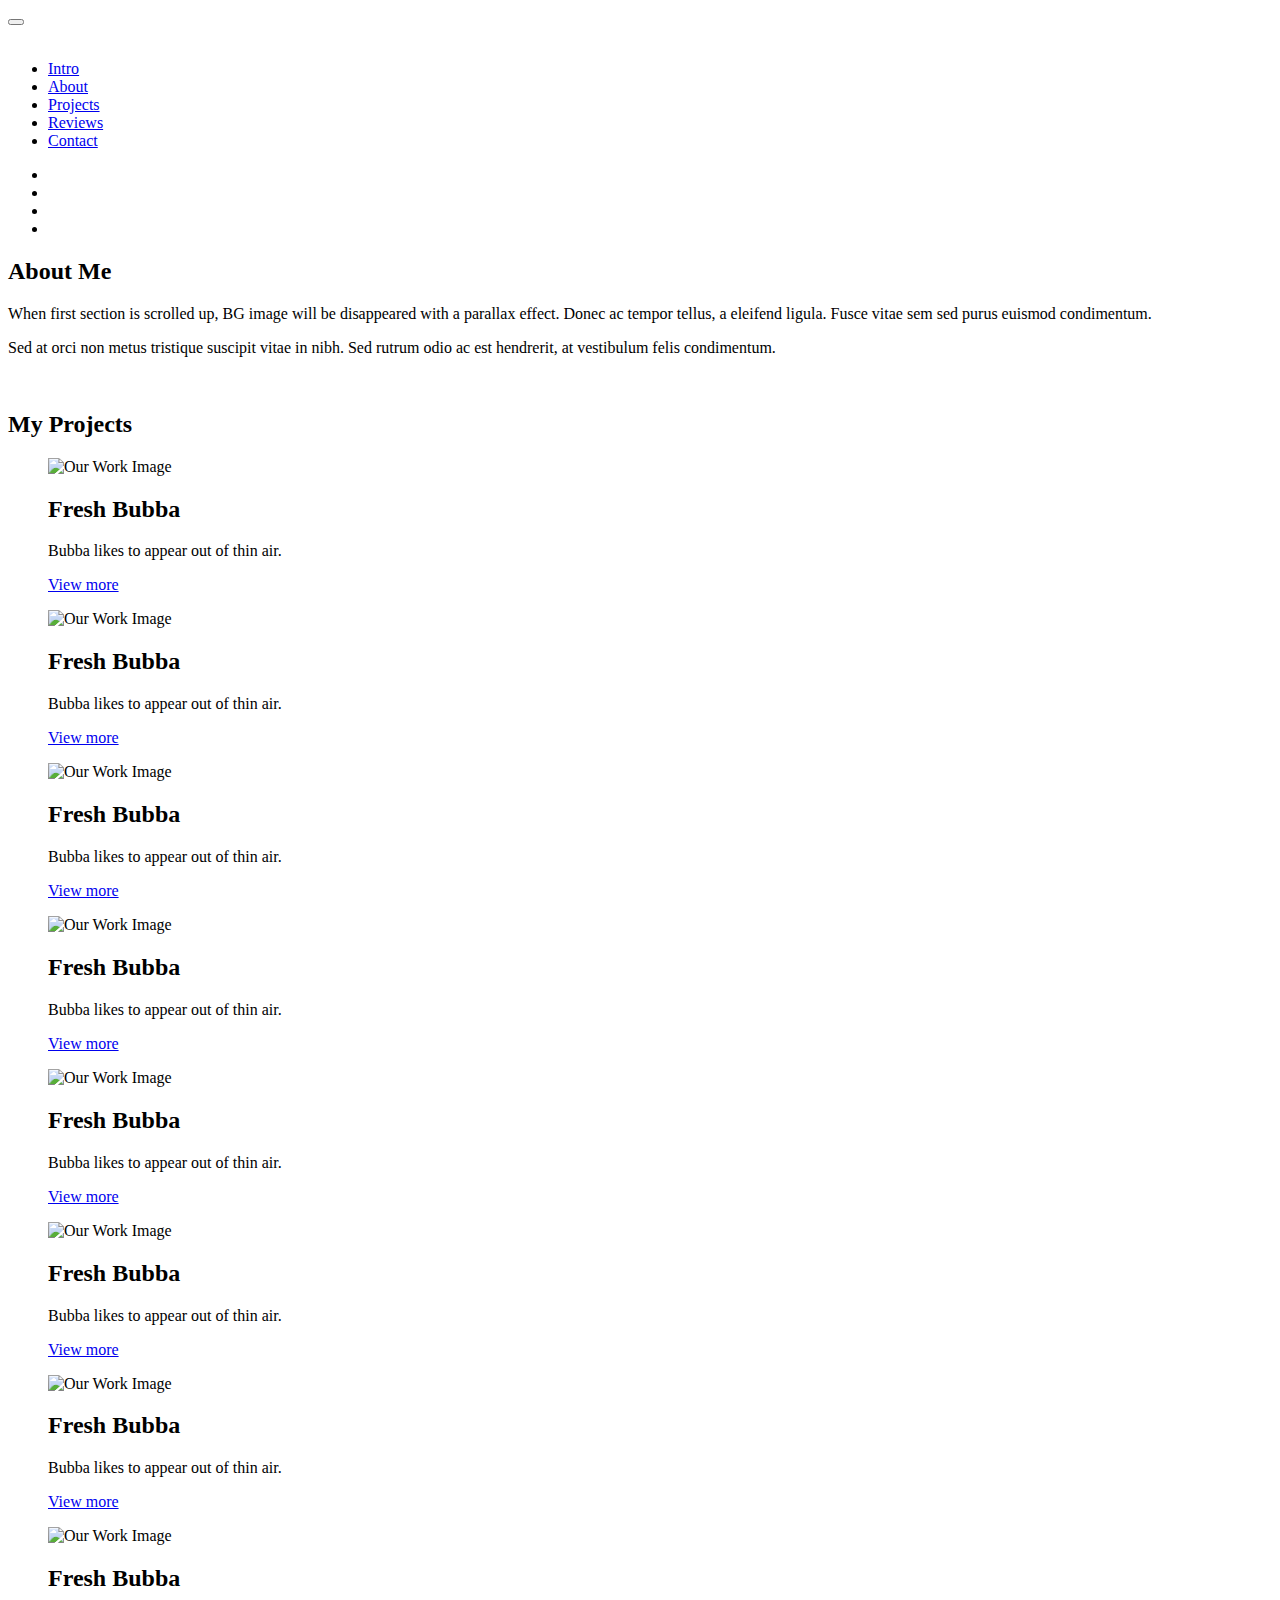
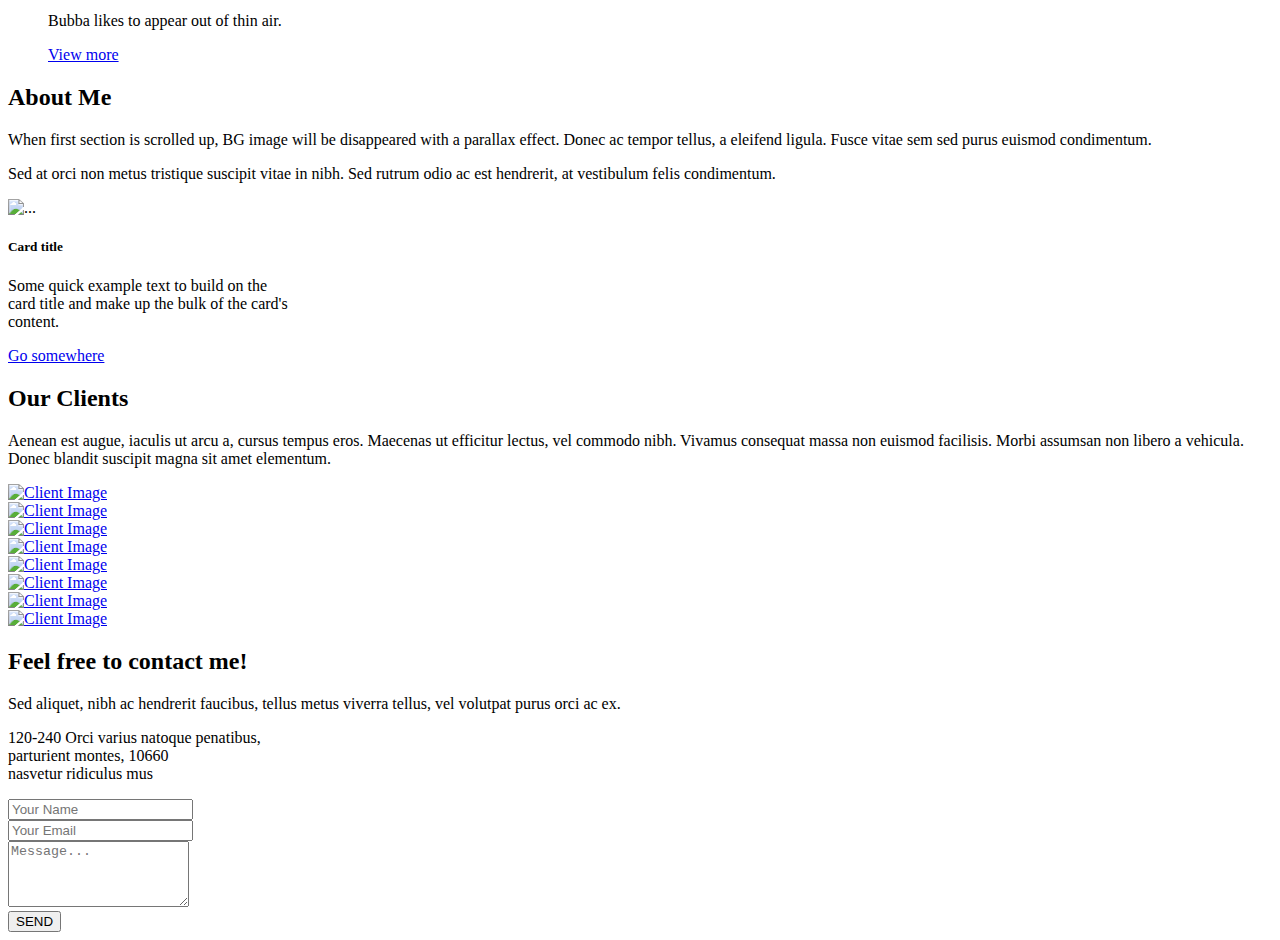
==== index.html @ 57eabbe9 "Even cleaner code." ====
<!DOCTYPE html>
<html lang="en">

  <!-- HEAD-->
  <head>
    <meta charset="UTF-8" />
    <meta name="viewport" content="width=device-width, initial-scale=1.0" />
    <meta http-equiv="X-UA-Compatible" content="ie=edge" />
    <title>VVeb Development.</title>
    <link rel="stylesheet" href="https://fonts.googleapis.com/css?family=Open+Sans:400,600" />
    <link rel="stylesheet" href="css/all.min.css" />
    <link rel="stylesheet" href="css/bootstrap.min.css" />
    <link rel="stylesheet" href="slick/slick.css"/>    
    <link rel="stylesheet" href="slick/slick-theme.css"/>    
    <link rel="stylesheet" href="css/magnific-popup.css">
    <link rel="stylesheet" href="css/templatemo-dream-pulse.css"/>
  </head>

  <!-- BODY-->
  <body>
    <main class="container-fluid">
      <div class="row">   

        <!-- SIDEBAR -->   
        <nav id="tmSidebar" class="tm-bg-black-transparent tm-sidebar">
          <button class="navbar-toggler" type="button" aria-label="Toggle navigation">
            <i class="fas fa-bars"></i>
          </button>
          <div class="tm-sidebar-sticky">
            <div class="tm-brand-box">
              <div class="tm-double-border-1">
                <div class="tm-double-border-2">
                  <img src="img/vv.png" alt="">
                </div>
              </div>
            </div>

            <ul id="tmMainNav" class="nav flex-column text-uppercase text-right tm-main-nav">
              <li class="nav-item">
                <a href="#intro" class="nav-link active">
                  <span class="d-inline-block mr-3">Intro</span>
                  <span class="d-inline-block tm-white-rect"></span>
                </a>
              </li>
              <li class="nav-item">
                <a href="#about" class="nav-link">
                  <span class="d-inline-block mr-3">About</span>
                  <span class="d-inline-block tm-white-rect"></span>
                </a>
              </li>
              <li class="nav-item">
                <a href="#work" class="nav-link">
                  <span class="d-inline-block mr-3">Projects</span>
                  <span class="d-inline-block tm-white-rect"></span>
                </a>
              </li>
              <li class="nav-item">
                <a href="#clients" class="nav-link">
                  <span class="d-inline-block mr-3">Reviews</span>
                  <span class="d-inline-block tm-white-rect"></span>
                </a>
              </li>
              <li class="nav-item">
                <a href="#talk" class="nav-link">
                  <span class="d-inline-block mr-3">Contact</span>
                  <span class="d-inline-block tm-white-rect"></span>
                </a>
              </li>
            </ul>
            <ul class="nav flex-row tm-social-links">
              <li class="nav-item">
                <a href="https://facebook.com" class="nav-link tm-social-link">
                  <i class="fab fa-facebook-f"></i>
                </a>
              </li>
              <li class="nav-item">
                <a href="https://youtube.com" class="nav-link tm-social-link">
                  <i class="fab fa-youtube"></i>
                </a>
              </li>
              <li class="nav-item">
                <a href="https://instagram.com" class="nav-link tm-social-link">
                  <i class="fab fa-instagram"></i>
                </a>
              </li>
              <li class="nav-item">
                <a href="https://linkedin.com" class="nav-link tm-social-link">
                  <i class="fab fa-linkedin-in"></i>
                </a>
              </li>
            </ul>
          </div>
        </nav>
        <!-- MAIN CONTENT -->
        <main role="main" class="ml-sm-auto col-12">

          <!-- INTRO -->
          <div class="parallax-window" data-parallax="scroll" data-image-src="img/BANNER.jpg">
            <div class="tm-section-wrap">
              <section id="intro" class="tm-section"><!--
                  <div class="tm-bg-white-transparent tm-intro">
                      <h2 class="tm-section-title mb-5 text-uppercase tm-color-primary">Introducing Dream Pulse</h2>
                      <p class="tm-color-gray">
                        This box alpha 30 percent. Left sidebar is a sticky element.
                        Right side Contents are scrolling up and down. This background has a
                        parallax effect.
                      </p>
                      <p class="mb-0 tm-color-gray">
                        Dream Pulse is a Bootstrap 4.3.1 template designed for your websites. You can modify this layout as you like.
                      </p>
                  </div>       -->       
              </section>
            </div>            
          </div>

          <!-- ABOUT -->
          <div class="tm-section-wrap bg-white">
            <section id="about" class="row tm-section">
              <div class="col-xl-6">
                <div class="tm-section-half">                          
                  <h2 class="tm-section-title tm-color-primary mb-5">About Me</h2>
                  <p class="mb-5">
                    When first section is scrolled up, BG image will be
                    disappeared with a parallax effect. Donec ac tempor tellus, a
                    eleifend ligula. Fusce vitae sem sed purus euismod
                    condimentum.
                  </p>
                  <p>
                    Sed at orci non metus tristique suscipit vitae in nibh. Sed
                    rutrum odio ac est hendrerit, at vestibulum felis condimentum.
                  </p>
                </div>
              </div>
              <div class="col-xl-6">
                  <div class="tm-section-half">
                      <img src="img/about.png" alt="">
                  </div>
              </div>
            </section>
          </div>

          <!-- GALLERY -->
          <div class="tm-section-wrap bg-white">
            <section id="work" class="row tm-section">
              <div class="col-12">
                <div class="w-100 tm-double-border-1 tm-border-gray">
                    <div class="tm-double-border-2 tm-border-gray tm-box-pad">
                      <div class="tm-gallery-wrap">
                          <h2 class="tm-color-primary tm-section-title mb-4 ml-2">My Projects</h2>
                          <div class="tm-gallery">
                            <div class="tm-gallery-item">                        
                              <figure class="effect-bubba">
                                <img src="img/gallery/01.jpg" alt="Our Work Image" class="img-fluid">
                                <figcaption>
                                  <h2>Fresh <span>Bubba</span></h2>
                                  <p>Bubba likes to appear out of thin air.</p>
                                  <a href="img/gallery/large/01.jpg">View more</a>
                                </figcaption>
                              </figure>
                            </div>
                            <div class="tm-gallery-item">
                              <figure class="effect-bubba">
                                <img src="img/gallery/02.jpg" alt="Our Work Image" class="img-fluid">
                                <figcaption>
                                  <h2>Fresh <span>Bubba</span></h2>
                                  <p>Bubba likes to appear out of thin air.</p>
                                  <a href="img/gallery/large/02.jpg">View more</a>
                                </figcaption>
                              </figure>
                            </div>
                            <div class="tm-gallery-item">
                              <figure class="effect-bubba">
                                <img src="img/gallery/03.jpg" alt="Our Work Image" class="img-fluid">
                                <figcaption>
                                  <h2>Fresh <span>Bubba</span></h2>
                                  <p>Bubba likes to appear out of thin air.</p>
                                  <a href="img/gallery/large/03.jpg">View more</a>
                                </figcaption>
                              </figure>
                            </div>
                            <div class="tm-gallery-item">
                              <figure class="effect-bubba">
                                <img src="img/gallery/04.jpg" alt="Our Work Image" class="img-fluid">
                                <figcaption>
                                  <h2>Fresh <span>Bubba</span></h2>
                                  <p>Bubba likes to appear out of thin air.</p>
                                  <a href="img/gallery/large/04.jpg">View more</a>
                                </figcaption>
                              </figure>
                            </div>
                            <div class="tm-gallery-item">
                              <figure class="effect-bubba">
                                <img src="img/gallery/05.jpg" alt="Our Work Image" class="img-fluid">
                                <figcaption>
                                  <h2>Fresh <span>Bubba</span></h2>
                                  <p>Bubba likes to appear out of thin air.</p>
                                  <a href="img/gallery/large/05.jpg">View more</a>
                                </figcaption>
                              </figure>
                            </div>
                            <div class="tm-gallery-item">
                              <figure class="effect-bubba">
                                <img src="img/gallery/06.jpg" alt="Our Work Image" class="img-fluid">
                                <figcaption>
                                  <h2>Fresh <span>Bubba</span></h2>
                                  <p>Bubba likes to appear out of thin air.</p>
                                  <a href="img/gallery/large/06.jpg">View more</a>
                                </figcaption>
                              </figure>
                            </div>
                            <div class="tm-gallery-item">
                              <figure class="effect-bubba">
                                <img src="img/gallery/07.jpg" alt="Our Work Image" class="img-fluid">
                                <figcaption>
                                  <h2>Fresh <span>Bubba</span></h2>
                                  <p>Bubba likes to appear out of thin air.</p>
                                  <a href="img/gallery/large/07.jpg">View more</a>
                                </figcaption>
                              </figure>
                            </div>
                            <div class="tm-gallery-item">
                              <figure class="effect-bubba">
                                <img src="img/gallery/08.jpg" alt="Our Work Image" class="img-fluid">
                                <figcaption>
                                  <h2>Fresh <span>Bubba</span></h2>
                                  <p>Bubba likes to appear out of thin air.</p>
                                  <a href="img/gallery/large/08.jpg">View more</a>
                                </figcaption>
                              </figure>
                            </div>
                          </div>
                      </div>                        
                    </div>                  
                  </div>     
              </div>         
            </section>
          </div>
          
          <!-- PROJECTS -->
          <div class="tm-section-wrap bg-white">
            
            <section id="work" class="row tm-section">
              <div class="col-12">
                <div class="w-100 tm-double-border-1 tm-border-gray">
                  <div class="tm-double-border-2 tm-border-gray tm-box-pad">
                    <div class="row">
                      <div class="col-xl-6">
                        <div class="tm-section-half">                          
                            <h2 class="tm-section-title tm-color-primary mb-5">About Me</h2>
                            <p class="mb-5">
                              When first section is scrolled up, BG image will be
                              disappeared with a parallax effect. Donec ac tempor tellus, a
                              eleifend ligula. Fusce vitae sem sed purus euismod
                              condimentum.
                            </p>
                            <p>
                              Sed at orci non metus tristique suscipit vitae in nibh. Sed
                              rutrum odio ac est hendrerit, at vestibulum felis condimentum.
                            </p>
                        </div>
                      </div>
                      <div class="col-xl-6">
                        <div class="tm-section-half">
                            <div class="card" style="width: 18rem;">
                                <img src="..." class="card-img-top" alt="...">
                                <div class="card-body">
                                  <h5 class="card-title">Card title</h5>
                                  <p class="card-text">Some quick example text to build on the card title and make up the bulk of the card's content.</p>
                                  <a href="#" class="btn btn-primary">Go somewhere</a>
                                </div>
                              </div>
                        </div>
                      </div>
                    </div>
                  </section>
          </div>

          <!-- CLIENTS -->
          <div class="tm-section-wrap bg-white">
            <section id="clients" class="row tm-section">
              <div class="col-12 tm-section-pad">
                  <div class="tm-flex-item-left">
                      <div class="tm-w-80">
                          <h2 class="tm-color-primary tm-section-title mb-4">Our Clients</h2>
                          <p class="mb-5">
                            Aenean est augue, iaculis ut arcu a, cursus tempus eros.
                            Maecenas ut efficitur lectus, vel commodo nibh. Vivamus
                            consequat massa non euismod facilisis. Morbi assumsan non libero
                            a vehicula. Donec blandit suscipit magna sit amet elementum.
                          </p>
                      </div>
                      
                      <div class="row tm-clients-images">
                        <div class="col-xl-3 col-lg-6 col-md-4 col-sm-6 tm-img-wrap">
                          <a href="https://google.com">
                            <img src="img/client-1.png" alt="Client Image" class="img-fluid tm-client-img" />
                          </a>                          
                        </div>
                        <div class="col-xl-3 col-lg-6 col-md-4 col-sm-6 tm-img-wrap">
                          <a href="https://facebook.com">
                            <img src="img/client-2.png" alt="Client Image" class="img-fluid tm-client-img" />
                          </a>                          
                        </div>
                        <div class="col-xl-3 col-lg-6 col-md-4 col-sm-6 tm-img-wrap">
                          <a href="https://twitter.com">
                            <img src="img/client-3.png" alt="Client Image" class="img-fluid tm-client-img" />
                          </a>                          
                        </div>
                        <div class="col-xl-3 col-lg-6 col-md-4 col-sm-6 tm-img-wrap">
                          <a href="https://instagram.com">
                            <img src="img/client-4.png" alt="Client Image" class="img-fluid tm-client-img" />
                          </a>                          
                        </div>
                        <div class="col-xl-3 col-lg-6 col-md-4 col-sm-6 tm-img-wrap">
                            <a href="https://google.com">
                              <img src="img/client-5.png" alt="Client Image" class="img-fluid tm-client-img" />
                            </a>                          
                          </div>
                          <div class="col-xl-3 col-lg-6 col-md-4 col-sm-6 tm-img-wrap">
                            <a href="https://facebook.com">
                              <img src="img/client-6.png" alt="Client Image" class="img-fluid tm-client-img" />
                            </a>                          
                          </div>
                          <div class="col-xl-3 col-lg-6 col-md-4 col-sm-6 tm-img-wrap">
                            <a href="https://twitter.com">
                              <img src="img/client-7.png" alt="Client Image" class="img-fluid tm-client-img" />
                            </a>                          
                          </div>
                          <div class="col-xl-3 col-lg-6 col-md-4 col-sm-6 tm-img-wrap">
                            <a href="https://instagram.com">
                              <img src="img/client-8.png" alt="Client Image" class="img-fluid tm-client-img" />
                            </a>                          
                          </div>
                      </div>
                  </div> 
              </div>                             
            </section>
          </div>

          <!-- CONTACT -->
          <div class="tm-section-wrap bg-white">
            <section id="talk" class="row tm-section">
                <div class="col-xl-6 mb-5">
                  <div class="tm-double-border-1 tm-border-gray">
                    <div class="tm-double-border-2 tm-border-gray tm-box-pad">
                        <h2 class="tm-color-primary tm-section-title mb-4">Feel free to contact me!</h2>
                        <p class="mb-4">
                          Sed aliquet, nibh ac hendrerit faucibus, tellus metus viverra
                          tellus, vel volutpat purus orci ac ex.
                        </p>
                        <p class="mb-3">
                          120-240 Orci varius natoque penatibus, <br>
                          parturient montes, 10660 <br>
                          nasvetur ridiculus mus
                        </p>
                    </div>                    
                  </div>                  
                </div>
                <div class="col-xl-6 mb-5">
                  <div class="tm-contact-form-wrap">
                    <form action="" method="POST" class="tm-contact-form">
                        <div class="form-group">
                          <input type="text" id="contact_name" name="contact_name" class="form-control rounded-0 border-top-0 border-right-0 border-left-0" placeholder="Your Name" required="" />
                        </div>
                        <div class="form-group">
                          <input type="email" id="contact_email" name="contact_email" class="form-control rounded-0 border-top-0 border-right-0 border-left-0" placeholder="Your Email" required="" />
                        </div>
                
                        <div class="form-group">
                          <textarea rows="4" id="contact_message" name="contact_message" class="form-control rounded-0 border-top-0 border-right-0 border-left-0" placeholder="Message..." required=""></textarea>
                        </div>
                
                        <div class="form-group mb-0">
                          <button type="submit" class="btn rounded-0 d-block ml-auto tm-btn-primary">
                            SEND
                          </button>
                        </div>
                      </form>
                  </div>                    
                </div>
              </section>
          </div>
        </main>        
      </div>
    </main>
    
    <!-- SCRIPTS -->
    <script src="js/jquery.min.js"></script>
    <script src="js/jquery.singlePageNav.min.js"></script>
    <script src="js/parallax.min.js"></script>
    <script src="slick/slick.min.js"></script>
    <script src="js/jquery.magnific-popup.min.js"></script>
    <script src="js/templatemo-scripts.js"></script>
  </body>

</html>
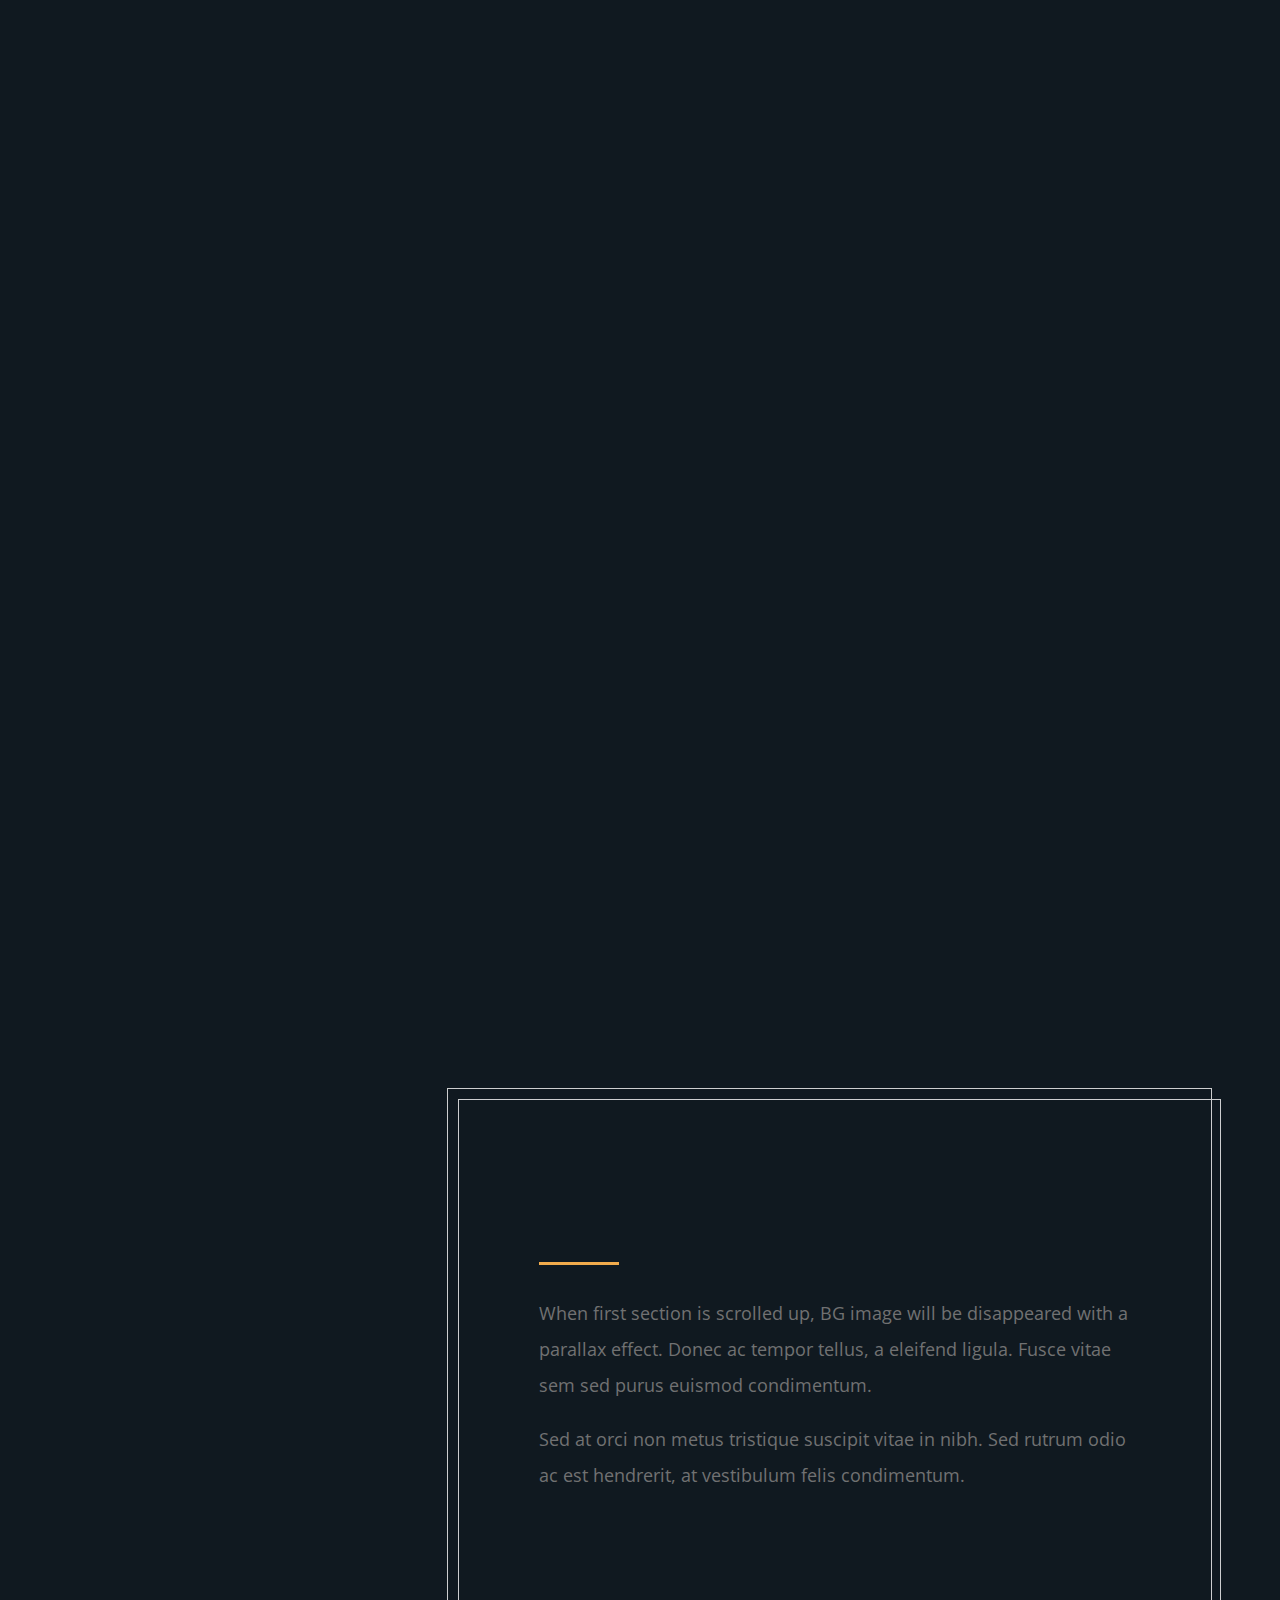
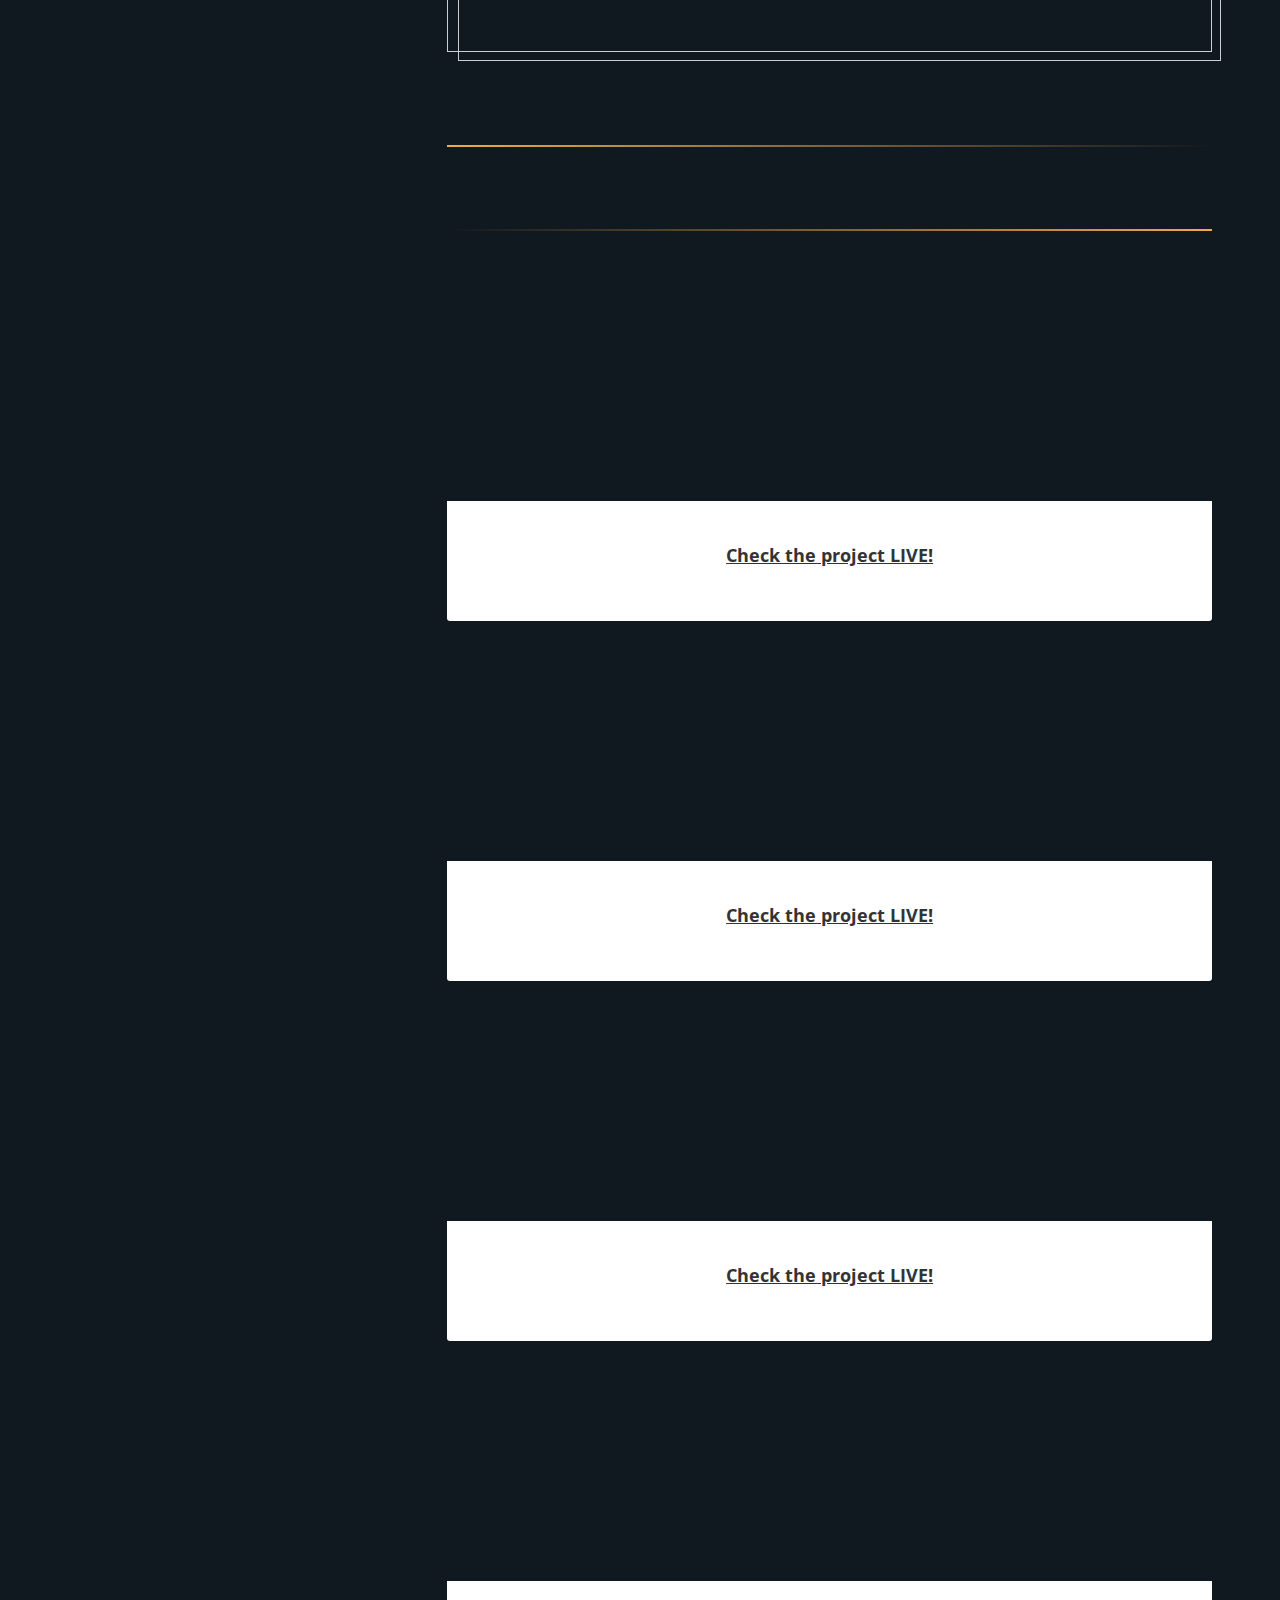
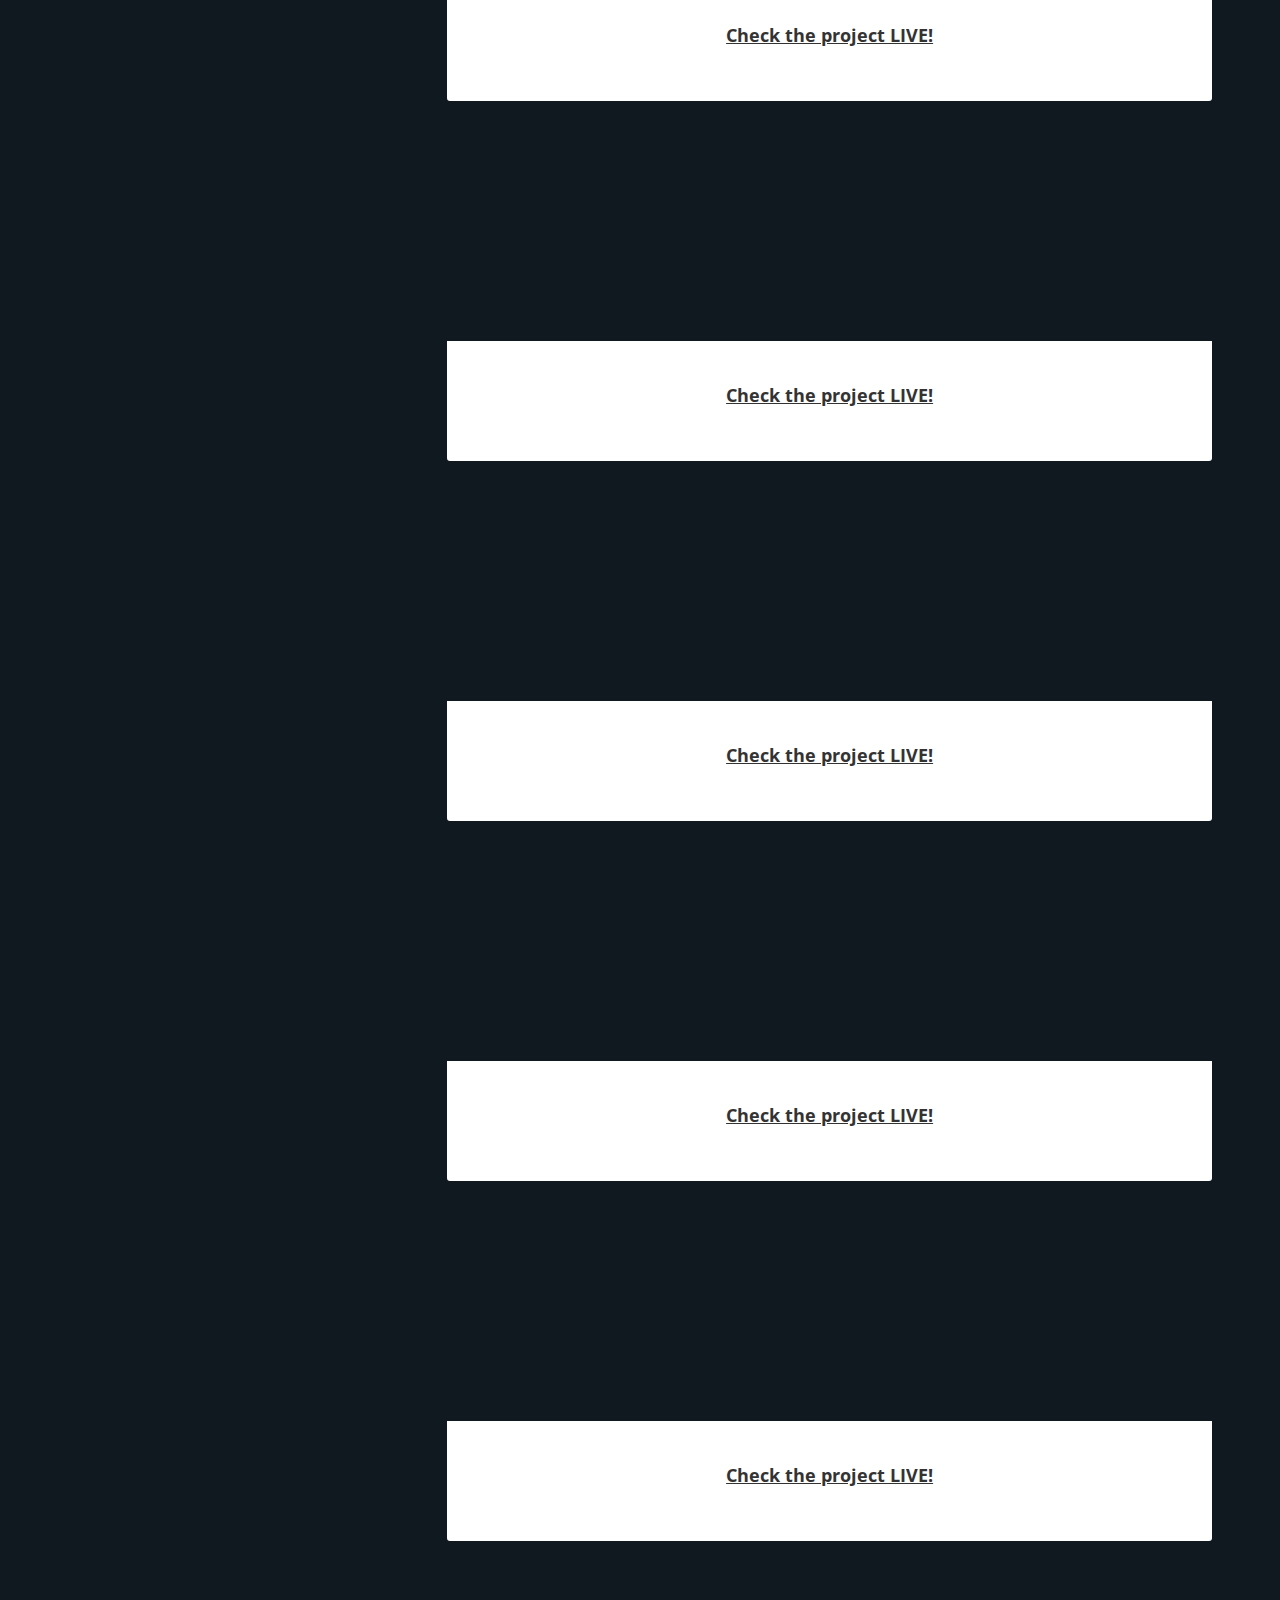
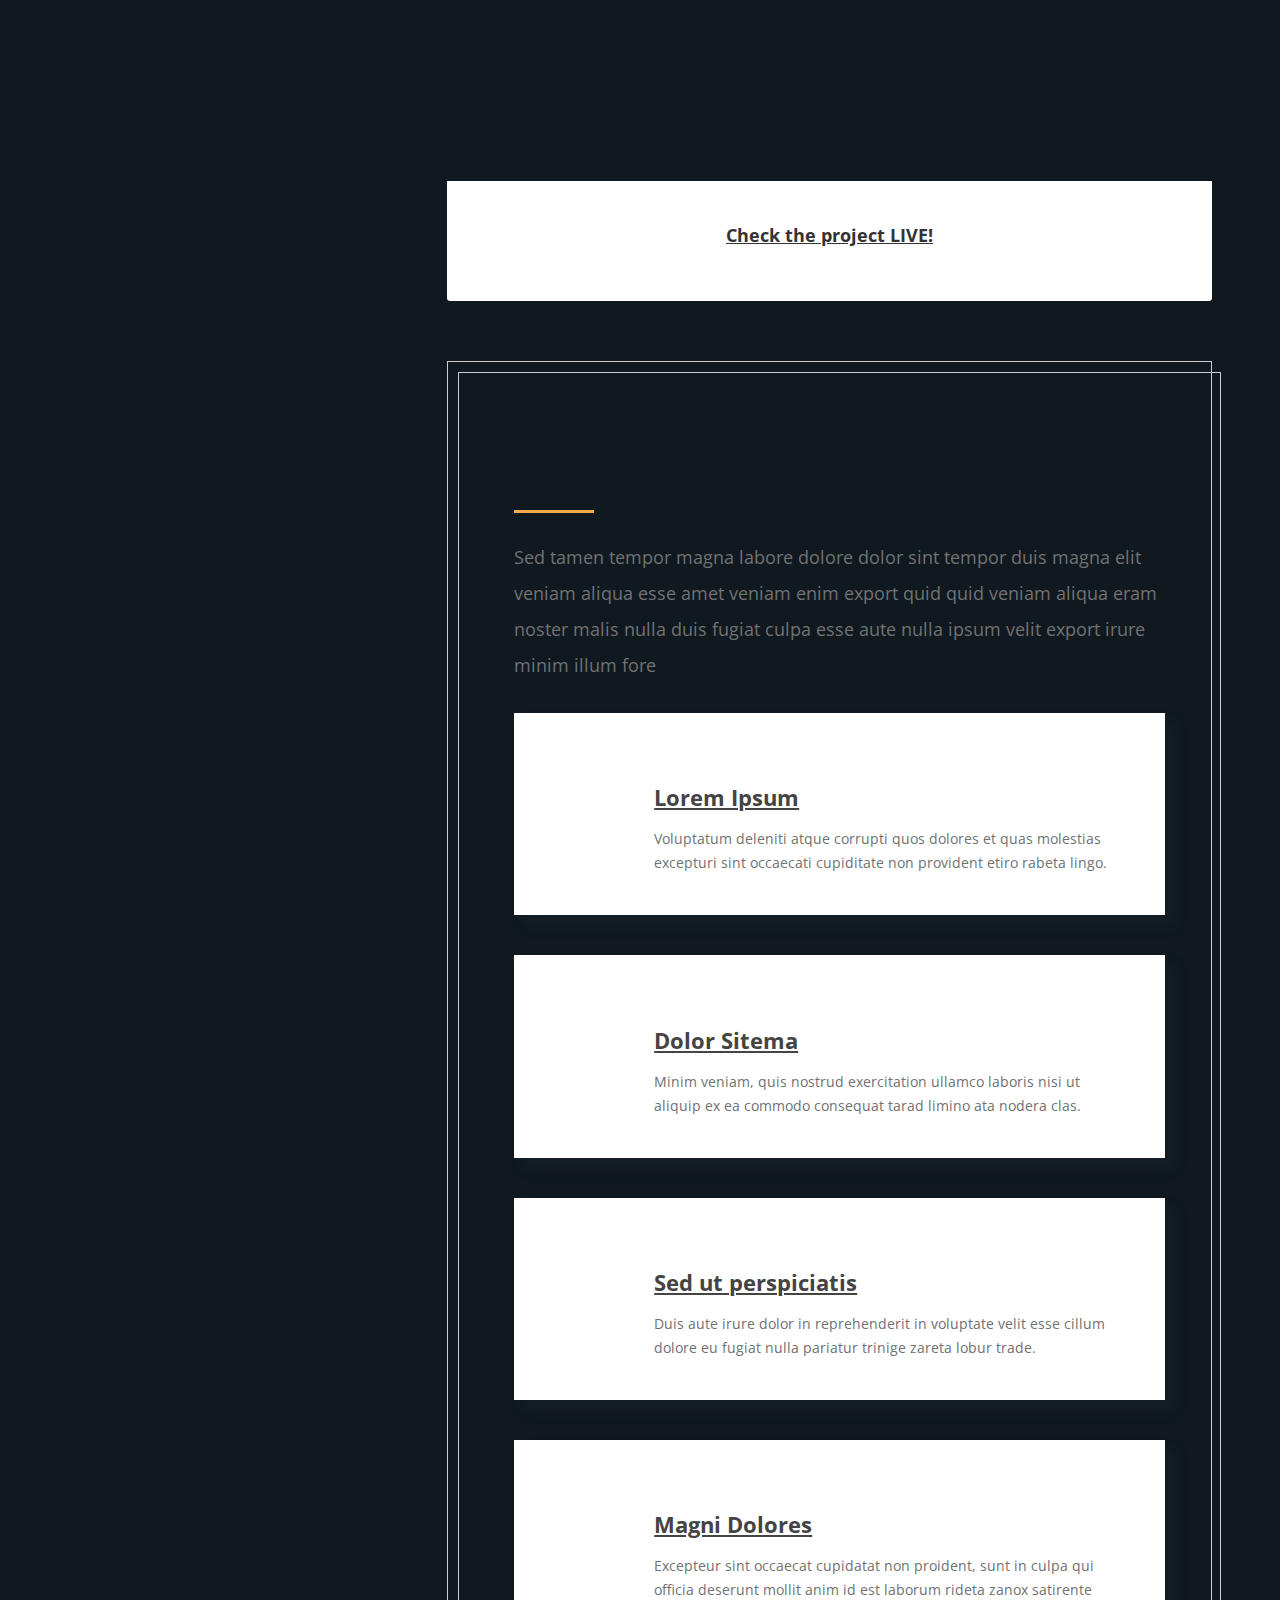
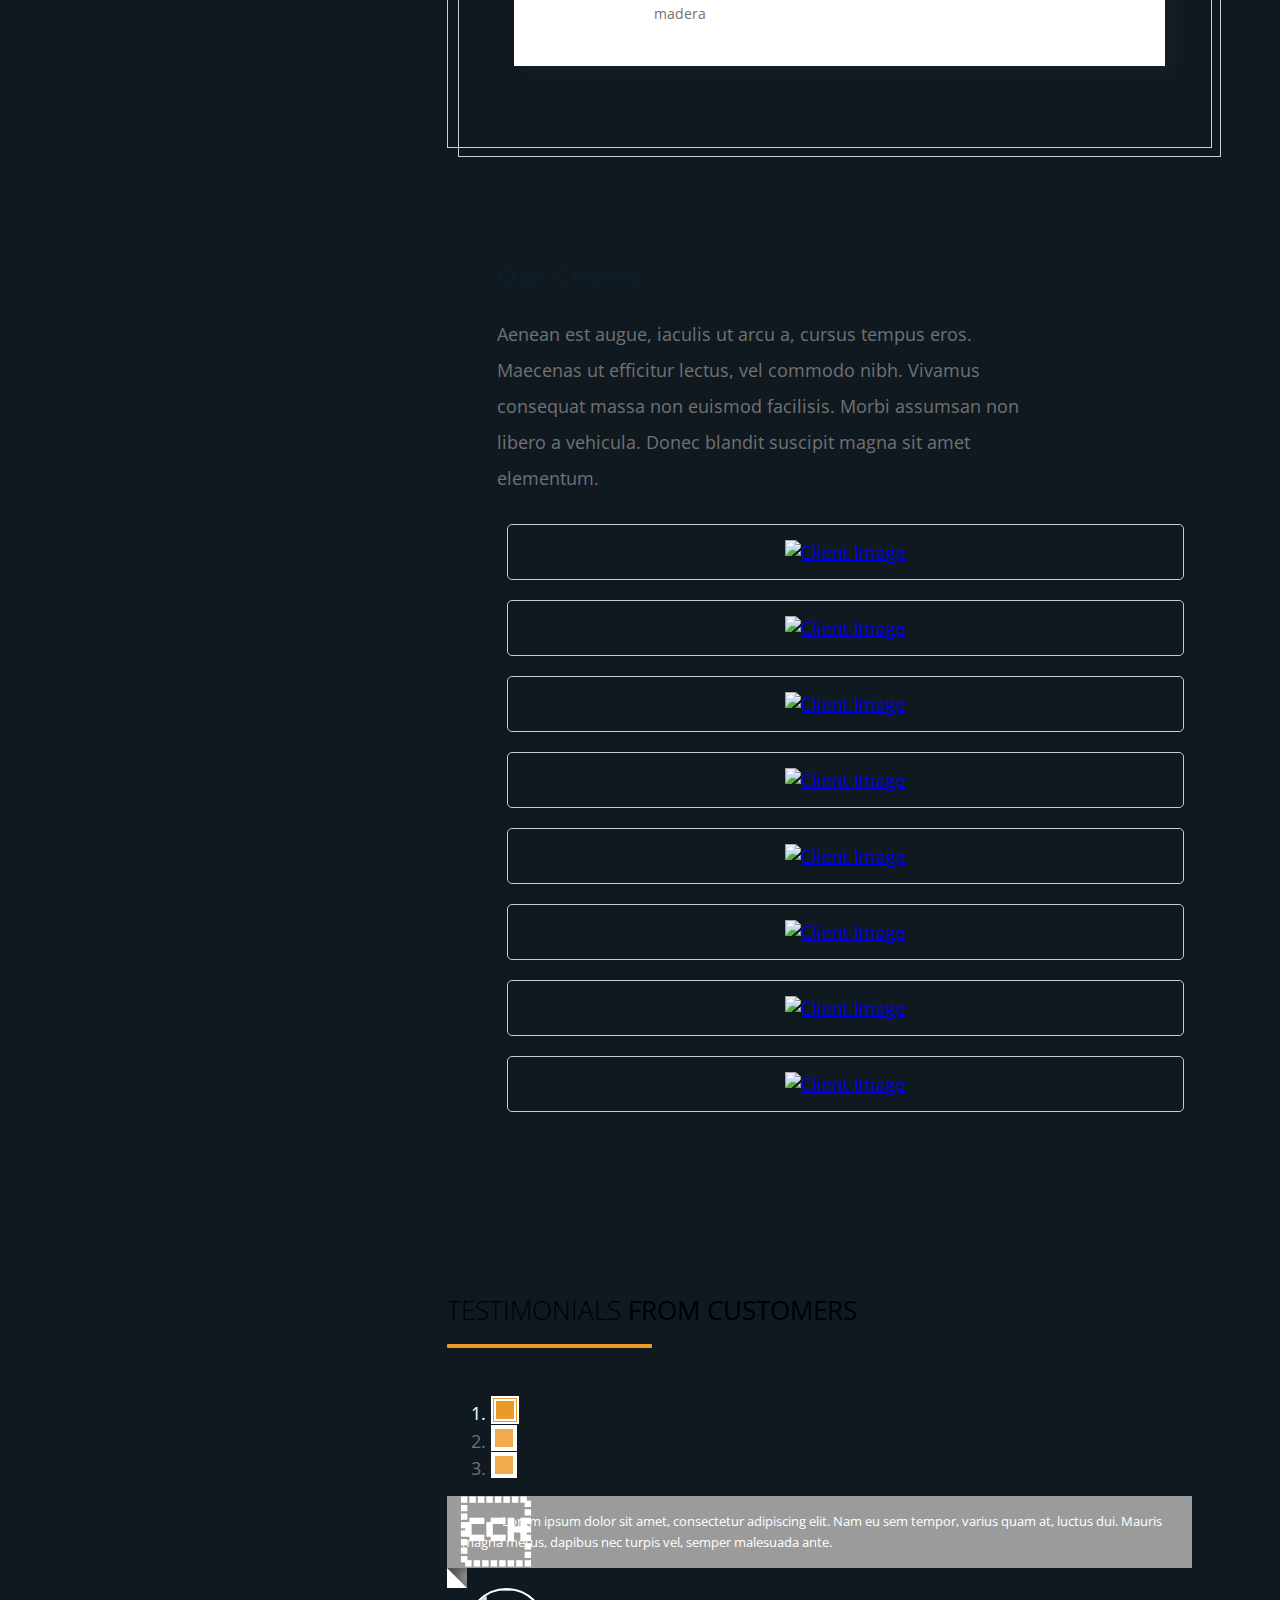
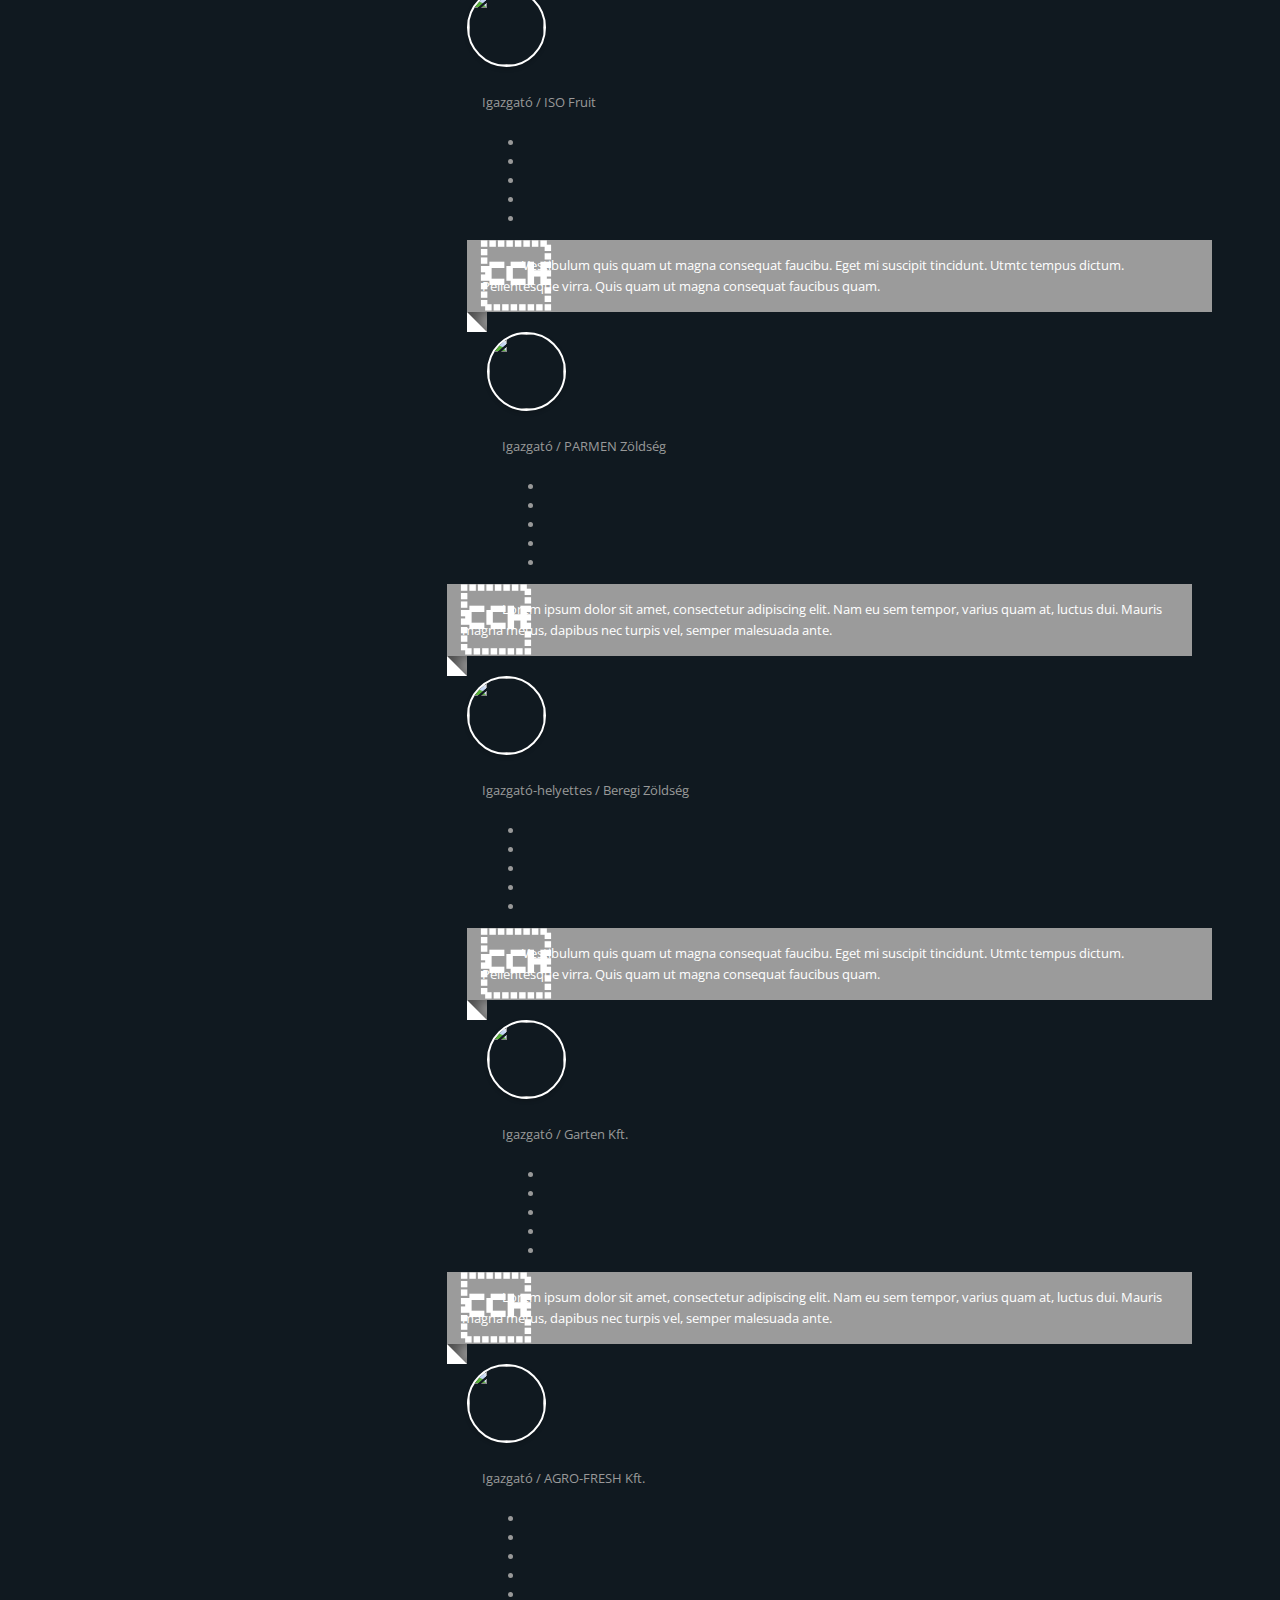
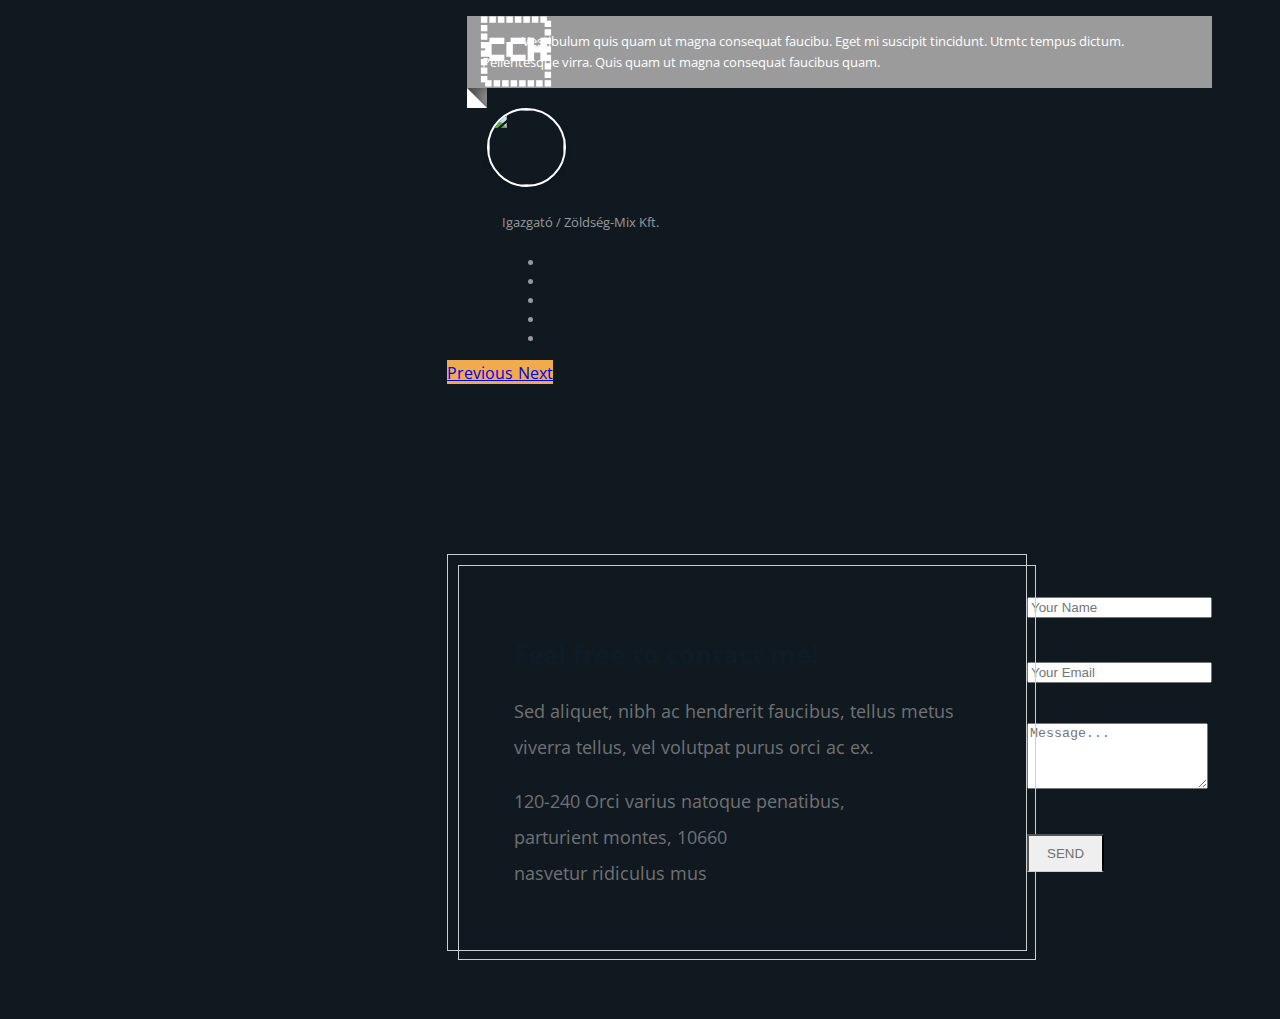
==== commit 522ef2be: "Intro section perfected." ====
--- a/index.html
+++ b/index.html
@@ -13,11 +13,23 @@
     <link rel="stylesheet" href="slick/slick.css"/>    
     <link rel="stylesheet" href="slick/slick-theme.css"/>    
     <link rel="stylesheet" href="css/magnific-popup.css">
-    <link rel="stylesheet" href="css/templatemo-dream-pulse.css"/>
+    <link rel="stylesheet" href="css/style.css"/>
+    <!-- AFTER THIS IS TEST PHASE -->
+    
+  <link href="lib/font-awesome/css/font-awesome.min.css" rel="stylesheet">
+  <link href="lib/animate/animate.min.css" rel="stylesheet">
+  <link href="lib/ionicons/css/ionicons.min.css" rel="stylesheet">
+  <link href="lib/owlcarousel/assets/owl.carousel.min.css" rel="stylesheet">
+  <link href="lib/lightbox/css/lightbox.min.css" rel="stylesheet">
+
+
   </head>
 
   <!-- BODY-->
   <body>
+    
+    <div id="preloader"></div>
+    
     <main class="container-fluid">
       <div class="row">   
 
@@ -49,19 +61,19 @@
                 </a>
               </li>
               <li class="nav-item">
-                <a href="#work" class="nav-link">
+                <a href="#projects" class="nav-link">
                   <span class="d-inline-block mr-3">Projects</span>
                   <span class="d-inline-block tm-white-rect"></span>
                 </a>
               </li>
               <li class="nav-item">
-                <a href="#clients" class="nav-link">
+                <a href="#reviews" class="nav-link">
                   <span class="d-inline-block mr-3">Reviews</span>
                   <span class="d-inline-block tm-white-rect"></span>
                 </a>
               </li>
               <li class="nav-item">
-                <a href="#talk" class="nav-link">
+                <a href="#contact" class="nav-link">
                   <span class="d-inline-block mr-3">Contact</span>
                   <span class="d-inline-block tm-white-rect"></span>
                 </a>
@@ -91,60 +103,275 @@
             </ul>
           </div>
         </nav>
+        <!-- End of Sidebar -->
+
         <!-- MAIN CONTENT -->
         <main role="main" class="ml-sm-auto col-12">
 
           <!-- INTRO -->
-          <div class="parallax-window" data-parallax="scroll" data-image-src="img/BANNER.jpg">
+          <div class="parallax-window" data-parallax="scroll" data-image-src="img/BANNER1.jpg">
             <div class="tm-section-wrap">
-              <section id="intro" class="tm-section"><!--
+              <section id="intro" class="tm-section">
+                
                   <div class="tm-bg-white-transparent tm-intro">
-                      <h2 class="tm-section-title mb-5 text-uppercase tm-color-primary">Introducing Dream Pulse</h2>
-                      <p class="tm-color-gray">
-                        This box alpha 30 percent. Left sidebar is a sticky element.
+                      <h2 class="tm-section-title mb-5 text-uppercase" id="intro-title" ALIGN=RIGHT>Welcome to my<br>personal website</h2>
+                      <p class="tm-color-gray" ALIGN=RIGHT>
+                        My name is Vilmos Vass and I'm a novice Web Developer.
+                        Currently I'm studying Computer Science at the <a href="https://international.pte.hu/">University of Pécs</a>.
+                        
+                        
+                        <!--This box alpha 30 percent. Left sidebar is a sticky element.
                         Right side Contents are scrolling up and down. This background has a
-                        parallax effect.
+                        parallax effect.-->
                       </p>
-                      <p class="mb-0 tm-color-gray">
-                        Dream Pulse is a Bootstrap 4.3.1 template designed for your websites. You can modify this layout as you like.
+                      <p class="mb-0 tm-color-gray" ALIGN=RIGHT>
+                        Web developing is a passion of mine where I can express
+                        my creative ideas while adding value to others at the same time.
                       </p>
-                  </div>       -->       
+                  </div>            
               </section>
             </div>            
           </div>
+          <!-- End of Intro -->
 
           <!-- ABOUT -->
           <div class="tm-section-wrap bg-white">
             <section id="about" class="row tm-section">
-              <div class="col-xl-6">
-                <div class="tm-section-half">                          
-                  <h2 class="tm-section-title tm-color-primary mb-5">About Me</h2>
-                  <p class="mb-5">
-                    When first section is scrolled up, BG image will be
-                    disappeared with a parallax effect. Donec ac tempor tellus, a
-                    eleifend ligula. Fusce vitae sem sed purus euismod
-                    condimentum.
-                  </p>
-                  <p>
-                    Sed at orci non metus tristique suscipit vitae in nibh. Sed
-                    rutrum odio ac est hendrerit, at vestibulum felis condimentum.
-                  </p>
+              <div class="col-12">
+                <div class="w-100 tm-double-border-1 tm-border-gray">
+                  <div class="tm-double-border-2 tm-border-gray tm-box-pad">
+                    <div class="row">
+                      <div class="col-xl-6">
+                        <div class="tm-section-half">
+                          <div class="section-header">
+                            <h2 class="tm-section-title tm-color-primary mb-5">About Me</h2>
+                          </div>  
+                          <p class="mb-5">
+                            When first section is scrolled up, BG image will be
+                            disappeared with a parallax effect. Donec ac tempor tellus, a
+                            eleifend ligula. Fusce vitae sem sed purus euismod
+                            condimentum.
+                          </p>
+                          <p>
+                            Sed at orci non metus tristique suscipit vitae in nibh. Sed
+                            rutrum odio ac est hendrerit, at vestibulum felis condimentum.
+                          </p>
+                        </div>
+                      </div>
+                      <div class="col-xl-6">
+                          <div class="tm-section-half">
+                              <img src="img/TEST.png" alt="" class="img-fluid">
+                          </div>
+                      </div>
+                    </div>
+                  </div>
                 </div>
               </div>
-              <div class="col-xl-6">
-                  <div class="tm-section-half">
-                      <img src="img/about.png" alt="">
-                  </div>
+            </section>
+          </div>
+          <!-- End of About -->
+
+          <!-- PROJECTS -->
+          <div class="tm-section-wrap bg-white">
+            <section id="projects"  class="section-bg" >
+              <div class="container">
+
+                <header class="section-header" id="projects-title">
+                  <h2 class="section-title tm-section-title tm-color-primary mb-5">My Projects</h3>
+                </header>
+
+                <div class="row projects-container">
+
+                  <div class="col-lg-6 col-md-6 projects-item filter-app wow fadeInUp">
+                    <div class="projects-wrap">
+                      <figure>
+                        <img src="img/projects/project1.jpg" class="img-fluid" alt="">
+                        <a href="img/projects/app1.jpg" data-lightbox="projects" data-title="App 1" class="link-preview" title="Preview"><i class="ion ion-eye"></i></a>
+                        <a href="#" class="link-details" title="More Details"><i class="ion ion-android-open"></i></a>
+                      </figure>
+
+                      <div class="projects-info">
+                          <h4><a href="#">Check the project LIVE!</a></h4>
+                      </div>
+                    </div>
+                  </div>
+
+                  <div class="col-lg-6 col-md-6 projects-item filter-web wow fadeInUp" data-wow-delay="0.1s">
+                    <div class="projects-wrap">
+                      <figure>
+                        <img src="img/projects/web3.jpg" class="img-fluid" alt="">
+                        <a href="img/projects/web3.jpg" class="link-preview" data-lightbox="projects" data-title="Web 3" title="Preview"><i class="ion ion-eye"></i></a>
+                        <a href="#" class="link-details" title="More Details"><i class="ion ion-android-open"></i></a>
+                      </figure>
+
+                      <div class="projects-info">
+                        <h4><a href="#">Check the project LIVE!</a></h4>
+                      </div>
+                    </div>
+                  </div>
+
+                  <div class="col-lg-6 col-md-6 projects-item filter-app wow fadeInUp" data-wow-delay="0.2s">
+                    <div class="projects-wrap">
+                      <figure>
+                        <img src="img/projects/app2.jpg" class="img-fluid" alt="">
+                        <a href="img/projects/app2.jpg" class="link-preview" data-lightbox="projects" data-title="App 2" title="Preview"><i class="ion ion-eye"></i></a>
+                        <a href="#" class="link-details" title="More Details"><i class="ion ion-android-open"></i></a>
+                      </figure>
+
+                      <div class="projects-info">
+                        <h4><a href="#">Check the project LIVE!</a></h4>
+                      </div>
+                    </div>
+                  </div>
+
+                  <div class="col-lg-6 col-md-6 projects-item filter-card wow fadeInUp">
+                    <div class="projects-wrap">
+                      <figure>
+                        <img src="img/projects/card2.jpg" class="img-fluid" alt="">
+                        <a href="img/projects/card2.jpg" class="link-preview" data-lightbox="projects" data-title="Card 2" title="Preview"><i class="ion ion-eye"></i></a>
+                        <a href="#" class="link-details" title="More Details"><i class="ion ion-android-open"></i></a>
+                      </figure>
+
+                      <div class="projects-info">
+                          <h4><a href="#">Check the project LIVE!</a></h4>
+                      </div>
+                    </div>
+                  </div>
+
+                  <div class="col-lg-6 col-md-6 projects-item filter-web wow fadeInUp" data-wow-delay="0.1s">
+                    <div class="projects-wrap">
+                      <figure>
+                        <img src="img/projects/web2.jpg" class="img-fluid" alt="">
+                        <a href="img/projects/web2.jpg" class="link-preview" data-lightbox="projects" data-title="Web 2" title="Preview"><i class="ion ion-eye"></i></a>
+                        <a href="#" class="link-details" title="More Details"><i class="ion ion-android-open"></i></a>
+                      </figure>
+
+                      <div class="projects-info">
+                        <h4><a href="#">Check the project LIVE!</a></h4>
+                      </div>
+                    </div>
+                  </div>
+
+                  <div class="col-lg-6 col-md-6 projects-item filter-app wow fadeInUp" data-wow-delay="0.2s">
+                    <div class="projects-wrap">
+                      <figure>
+                        <img src="img/projects/app3.jpg" class="img-fluid" alt="">
+                        <a href="img/projects/app3.jpg" class="link-preview" data-lightbox="projects" data-title="App 3" title="Preview"><i class="ion ion-eye"></i></a>
+                        <a href="#" class="link-details" title="More Details"><i class="ion ion-android-open"></i></a>
+                      </figure>
+
+                      <div class="projects-info">
+                        <h4><a href="#">Check the project LIVE!</a></h4>
+                      </div>
+                    </div>
+                  </div>
+
+                  <div class="col-lg-6 col-md-6 projects-item filter-card wow fadeInUp">
+                    <div class="projects-wrap">
+                      <figure>
+                        <img src="img/projects/card1.jpg" class="img-fluid" alt="">
+                        <a href="img/projects/card1.jpg" class="link-preview" data-lightbox="projects" data-title="Card 1" title="Preview"><i class="ion ion-eye"></i></a>
+                        <a href="#" class="link-details" title="More Details"><i class="ion ion-android-open"></i></a>
+                      </figure>
+
+                      <div class="projects-info">
+                        <h4><a href="#">Check the project LIVE!</a></h4>
+                      </div>
+                    </div>
+                  </div>
+
+                  <div class="col-lg-6 col-md-6 projects-item filter-card wow fadeInUp" data-wow-delay="0.1s">
+                    <div class="projects-wrap">
+                      <figure>
+                        <img src="img/projects/card3.jpg" class="img-fluid" alt="">
+                        <a href="img/projects/card3.jpg" class="link-preview" data-lightbox="projects" data-title="Card 3" title="Preview"><i class="ion ion-eye"></i></a>
+                        <a href="#" class="link-details" title="More Details"><i class="ion ion-android-open"></i></a>
+                      </figure>
+
+                      <div class="projects-info">
+                        <h4><a href="#">Check the project LIVE!</a></h4>
+                      </div>
+                    </div>
+                  </div>
+
+                  <div class="col-lg-6 col-md-6 projects-item filter-web wow fadeInUp" data-wow-delay="0.2s">
+                    <div class="projects-wrap">
+                      <figure>
+                        <img src="img/projects/web1.jpg" class="img-fluid" alt="">
+                        <a href="img/projects/web1.jpg" class="link-preview" data-lightbox="projects" data-title="Web 1" title="Preview"><i class="ion ion-eye"></i></a>
+                        <a href="#" class="link-details" title="More Details"><i class="ion ion-android-open"></i></a>
+                      </figure>
+
+                      <div class="projects-info">
+                        <h4><a href="#">Check the project LIVE!</a></h4>
+                      </div>
+                    </div>
+                  </div>
+
+                </div>
               </div>
             </section>
           </div>
-
-          <!-- GALLERY -->
+          <!-- End of Projects-->
+          
+          <!-- SERVICES -->
           <div class="tm-section-wrap bg-white">
-            <section id="work" class="row tm-section">
+              <section id="services" class="tm-section">
+                <div class="col-12">
+                  <div class="w-100 tm-double-border-1 tm-border-gray">
+                      <div class="tm-double-border-2 tm-border-gray tm-box-pad">
+                  <div class="container">
+                    <div class="section-header">
+                      <h2 class="tm-section-title tm-color-primary mb-5">Services</h2>
+                      <p>Sed tamen tempor magna labore dolore dolor sint tempor duis magna elit veniam aliqua esse amet veniam enim export quid quid veniam aliqua eram noster malis nulla duis fugiat culpa esse aute nulla ipsum velit export irure minim illum fore</p>
+                    </div>
+                    <div class="row">
+
+                      <div class="col-xl-6">
+                        <div class="box wow fadeInLeft">
+                          <div class="icon"><i class="fa fa-bar-chart"></i></div>
+                          <h4 class="title"><a href="">Lorem Ipsum</a></h4>
+                          <p class="description">Voluptatum deleniti atque corrupti quos dolores et quas molestias excepturi sint occaecati cupiditate non provident etiro rabeta lingo.</p>
+                        </div>
+                      </div>
+            
+                      <div class="col-xl-6">
+                        <div class="box wow fadeInRight">
+                          <div class="icon"><i class="fa fa-picture-o"></i></div>
+                          <h4 class="title"><a href="">Dolor Sitema</a></h4>
+                          <p class="description">Minim veniam, quis nostrud exercitation ullamco laboris nisi ut aliquip ex ea commodo consequat tarad limino ata nodera clas.</p>
+                        </div>
+                      </div>
+            
+                      <div class="col-xl-6">
+                        <div class="box wow fadeInLeft" data-wow-delay="0.2s">
+                          <div class="icon"><i class="fa fa-shopping-bag"></i></div>
+                          <h4 class="title"><a href="">Sed ut perspiciatis</a></h4>
+                          <p class="description">Duis aute irure dolor in reprehenderit in voluptate velit esse cillum dolore eu fugiat nulla pariatur trinige zareta lobur trade.</p>
+                        </div>
+                      </div>
+            
+                      <div class="col-xl-6">
+                        <div class="box wow fadeInRight" data-wow-delay="0.2s">
+                          <div class="icon"><i class="fa fa-map"></i></div>
+                          <h4 class="title"><a href="">Magni Dolores</a></h4>
+                          <p class="description">Excepteur sint occaecat cupidatat non proident, sunt in culpa qui officia deserunt mollit anim id est laborum rideta zanox satirente madera</p>
+                        </div>
+                      </div>
+                    </div>
+                    </div>
+                  </div>
+                </div>
+              </div>
+            </section>
+          </div>
+          <!-- End of Services -->
+<!--
+           GALLERY 
+          <div class="tm-section-wrap bg-white">
+            <section id="gallery" class="row tm-section">
               <div class="col-12">
-                <div class="w-100 tm-double-border-1 tm-border-gray">
-                    <div class="tm-double-border-2 tm-border-gray tm-box-pad">
+               
                       <div class="tm-gallery-wrap">
                           <h2 class="tm-color-primary tm-section-title mb-4 ml-2">My Projects</h2>
                           <div class="tm-gallery">
@@ -229,52 +456,13 @@
                               </figure>
                             </div>
                           </div>
-                      </div>                        
-                    </div>                  
+                                      
                   </div>     
               </div>         
             </section>
           </div>
-          
-          <!-- PROJECTS -->
-          <div class="tm-section-wrap bg-white">
-            
-            <section id="work" class="row tm-section">
-              <div class="col-12">
-                <div class="w-100 tm-double-border-1 tm-border-gray">
-                  <div class="tm-double-border-2 tm-border-gray tm-box-pad">
-                    <div class="row">
-                      <div class="col-xl-6">
-                        <div class="tm-section-half">                          
-                            <h2 class="tm-section-title tm-color-primary mb-5">About Me</h2>
-                            <p class="mb-5">
-                              When first section is scrolled up, BG image will be
-                              disappeared with a parallax effect. Donec ac tempor tellus, a
-                              eleifend ligula. Fusce vitae sem sed purus euismod
-                              condimentum.
-                            </p>
-                            <p>
-                              Sed at orci non metus tristique suscipit vitae in nibh. Sed
-                              rutrum odio ac est hendrerit, at vestibulum felis condimentum.
-                            </p>
-                        </div>
-                      </div>
-                      <div class="col-xl-6">
-                        <div class="tm-section-half">
-                            <div class="card" style="width: 18rem;">
-                                <img src="..." class="card-img-top" alt="...">
-                                <div class="card-body">
-                                  <h5 class="card-title">Card title</h5>
-                                  <p class="card-text">Some quick example text to build on the card title and make up the bulk of the card's content.</p>
-                                  <a href="#" class="btn btn-primary">Go somewhere</a>
-                                </div>
-                              </div>
-                        </div>
-                      </div>
-                    </div>
-                  </section>
-          </div>
-
+           End of Gallery 
+    -->      
           <!-- CLIENTS -->
           <div class="tm-section-wrap bg-white">
             <section id="clients" class="row tm-section">
@@ -336,11 +524,211 @@
               </div>                             
             </section>
           </div>
+          <!-- End of Clients -->
+         
+
+          <!-- REVIEWS -->
+          <div class="tm-section-wrap bg-white">
+            <section id="reviews" class="row tm-section">
+              <div class="col-12">
+                <div class="container reviews">
+                  <div class="row">
+                    <div class="col-sm-12">			
+                      <div id="myCarousel" class="carousel slide" data-ride="carousel">
+                        <h2>Testimonials <b>from customers</b></h2>
+                        <!-- Carousel indicators -->
+                        <ol class="carousel-indicators review">
+                          <li data-target="#myCarousel" data-slide-to="0" class="active"></li>
+                          <li data-target="#myCarousel" data-slide-to="1"></li>
+                          <li data-target="#myCarousel" data-slide-to="2"></li>
+                        </ol>
+                        <!-- Wrapper for carousel items -->
+                        <div class="carousel-inner">
+                          <div class="item carousel-item active">
+                            <div class="row">
+                              <div class="col-sm-6">
+                                <div class="testimonial">
+                                  <p>Lorem ipsum dolor sit amet, consectetur adipiscing elit. Nam eu sem tempor, varius quam at, luctus dui. Mauris magna metus, dapibus nec turpis vel, semper malesuada ante.</p>
+                                </div>
+                                <div class="media">
+                                  <div class="media-left d-flex mr-3">
+                                    <img src="img/reviewer-portrait1.jpg" alt="">										
+                                  </div>
+                                  <div class="media-body">
+                                    <div class="overview">
+                                      <div class="name"><b>Har Mónika </b></div>
+                                      <div class="details">Igazgató / ISO Fruit</div>
+                                      <div class="star-rating">
+                                        <ul class="list-inline">
+                                          <li class="list-inline-item"><i class="fa fa-star"></i></li>
+                                          <li class="list-inline-item"><i class="fa fa-star"></i></li>
+                                          <li class="list-inline-item"><i class="fa fa-star"></i></li>
+                                          <li class="list-inline-item"><i class="fa fa-star"></i></li>
+                                          <li class="list-inline-item"><i class="fa fa-star-o"></i></li>
+                                        </ul>
+                                      </div>
+                                    </div>										
+                                  </div>
+                                </div>
+                              </div>
+                              <div class="col-sm-6">
+                                <div class="testimonial">
+                                  <p>Vestibulum quis quam ut magna consequat faucibu. Eget mi suscipit tincidunt. Utmtc tempus dictum. Pellentesque virra. Quis quam ut magna consequat faucibus quam.</p>
+                                </div>
+                                <div class="media">
+                                  <div class="media-left d-flex mr-3">
+                                    <img src="img/reviewer-portrait2.jpg" alt="">
+                                  </div>
+                                  <div class="media-body">
+                                    <div class="overview">
+                                      <div class="name"><b>Zsíros B. Ödön</b></div>
+                                      <div class="details">Igazgató / PARMEN Zöldség</div>
+                                      <div class="star-rating">
+                                        <ul class="list-inline">
+                                          <li class="list-inline-item"><i class="fa fa-star"></i></li>
+                                          <li class="list-inline-item"><i class="fa fa-star"></i></li>
+                                          <li class="list-inline-item"><i class="fa fa-star"></i></li>
+                                          <li class="list-inline-item"><i class="fa fa-star"></i></li>
+                                          <li class="list-inline-item"><i class="fa fa-star-o"></i></li>
+                                        </ul>
+                                      </div>
+                                    </div>										
+                                  </div>
+                                </div>
+                              </div>
+                            </div>			
+                          </div>
+                          <div class="item carousel-item">
+                            <div class="row">
+                              <div class="col-sm-6">
+                                <div class="testimonial">
+                                  <p>Lorem ipsum dolor sit amet, consectetur adipiscing elit. Nam eu sem tempor, varius quam at, luctus dui. Mauris magna metus, dapibus nec turpis vel, semper malesuada ante.</p>
+                                </div>
+                                <div class="media">
+                                  <div class="media-left d-flex mr-3">
+                                    <img src="img/reviewer-portrait3.jpg" alt="">										
+                                  </div>
+                                  <div class="media-body">
+                                    <div class="overview">
+                                      <div class="name"><b>Major Anna</b></div>
+                                      <div class="details">Igazgató-helyettes / Beregi Zöldség</div>											
+                                      <div class="star-rating">
+                                        <ul class="list-inline">
+                                          <li class="list-inline-item"><i class="fa fa-star"></i></li>
+                                          <li class="list-inline-item"><i class="fa fa-star"></i></li>
+                                          <li class="list-inline-item"><i class="fa fa-star"></i></li>
+                                          <li class="list-inline-item"><i class="fa fa-star"></i></li>
+                                          <li class="list-inline-item"><i class="fa fa-star-o"></i></li>
+                                        </ul>
+                                      </div>
+                                    </div>										
+                                  </div>
+                                </div>
+                              </div>
+                              <div class="col-sm-6">
+                                <div class="testimonial">
+                                  <p>Vestibulum quis quam ut magna consequat faucibu. Eget mi suscipit tincidunt. Utmtc tempus dictum. Pellentesque virra. Quis quam ut magna consequat faucibus quam.</p>
+                                </div>
+                                <div class="media">
+                                  <div class="media-left d-flex mr-3">
+                                    <img src="img/reviewer-portrait4.jpg" alt="">										
+                                  </div>
+                                  <div class="media-body">
+                                    <div class="overview">
+                                      <div class="name"><b>Kala Pál</b></div>
+                                      <div class="details">Igazgató / Garten Kft.</div>
+                                      <div class="star-rating">
+                                        <ul class="list-inline">
+                                          <li class="list-inline-item"><i class="fa fa-star"></i></li>
+                                          <li class="list-inline-item"><i class="fa fa-star"></i></li>
+                                          <li class="list-inline-item"><i class="fa fa-star"></i></li>
+                                          <li class="list-inline-item"><i class="fa fa-star"></i></li>
+                                          <li class="list-inline-item"><i class="fa fa-star-o"></i></li>
+                                        </ul>
+                                      </div>
+                                    </div>										
+                                  </div>
+                                </div>
+                              </div>
+                            </div>			
+                          </div>
+                          <div class="item carousel-item">
+                            <div class="row">
+                              <div class="col-sm-6">
+                                <div class="testimonial">
+                                  <p>Lorem ipsum dolor sit amet, consectetur adipiscing elit. Nam eu sem tempor, varius quam at, luctus dui. Mauris magna metus, dapibus nec turpis vel, semper malesuada ante.</p>
+                                </div>
+                                <div class="media">
+                                  <div class="media-left d-flex mr-3">
+                                    <img src="img/reviewer-portrait5.jpg" alt="">										
+                                  </div>
+                                  <div class="media-body">
+                                    <div class="overview">
+                                      <div class="name"><b>Kukor Ica</b></div>
+                                      <div class="details">Igazgató / AGRO-FRESH Kft.</div>
+                                      <div class="star-rating">
+                                        <ul class="list-inline">
+                                          <li class="list-inline-item"><i class="fa fa-star"></i></li>
+                                          <li class="list-inline-item"><i class="fa fa-star"></i></li>
+                                          <li class="list-inline-item"><i class="fa fa-star"></i></li>
+                                          <li class="list-inline-item"><i class="fa fa-star"></i></li>
+                                          <li class="list-inline-item"><i class="fa fa-star-o"></i></li>
+                                        </ul>
+                                      </div>
+                                    </div>										
+                                  </div>
+                                </div>
+                              </div>
+                              <div class="col-sm-6">
+                                <div class="testimonial">
+                                  <p>Vestibulum quis quam ut magna consequat faucibu. Eget mi suscipit tincidunt. Utmtc tempus dictum. Pellentesque virra. Quis quam ut magna consequat faucibus quam.</p>
+                                </div>
+                                <div class="media">
+                                  <div class="media-left d-flex mr-3">
+                                    <img src="img/reviewer-portrait6.jpg" alt="">										
+                                  </div>
+                                  <div class="media-body">
+                                    <div class="overview">
+                                      <div class="name"><b>Pop Simon</b></div>
+                                      <div class="details">Igazgató / Zöldség-Mix Kft.</div>
+                                      <div class="star-rating">
+                                        <ul class="list-inline">
+                                          <li class="list-inline-item"><i class="fa fa-star"></i></li>
+                                          <li class="list-inline-item"><i class="fa fa-star"></i></li>
+                                          <li class="list-inline-item"><i class="fa fa-star"></i></li>
+                                          <li class="list-inline-item"><i class="fa fa-star"></i></li>
+                                          <li class="list-inline-item"><i class="fa fa-star-o"></i></li>
+                                        </ul>
+                                      </div>
+                                    </div>										
+                                  </div>
+                                </div>
+                              </div>
+                            </div>			
+                          </div>
+                        </div>
+                        <!-- Carousel controls -->
+                        <a class="carousel-control left carousel-control-prev" role="button" href="#myCarousel" data-slide="prev">
+                          <span class="carousel-control-prev-icon" aria-hidden="true"></span>
+                          <span class="sr-only">Previous</span>
+                        </a>
+                        <a class="carousel-control right carousel-control-next" role="button" href="#myCarousel" data-slide="next">
+                          <span class="carousel-control-next-icon" aria-hidden="true"></span>
+                        <span class="sr-only">Next</span>
+                        </a>
+                      </div>
+                    </div>
+                  </div>
+                </div>
+              </div>
+          </section>
+          </div>
+          <!-- End of Reviews -->
 
           <!-- CONTACT -->
           <div class="tm-section-wrap bg-white">
-            <section id="talk" class="row tm-section">
-                <div class="col-xl-6 mb-5">
+            <section id="contact" class="row tm-section">
+                <div class="col-xl-6 col-md-6 mb-5">
                   <div class="tm-double-border-1 tm-border-gray">
                     <div class="tm-double-border-2 tm-border-gray tm-box-pad">
                         <h2 class="tm-color-primary tm-section-title mb-4">Feel free to contact me!</h2>
@@ -356,7 +744,7 @@
                     </div>                    
                   </div>                  
                 </div>
-                <div class="col-xl-6 mb-5">
+                <div class="col-xl-6 col-md-6 mb-5">
                   <div class="tm-contact-form-wrap">
                     <form action="" method="POST" class="tm-contact-form">
                         <div class="form-group">
@@ -380,6 +768,7 @@
                 </div>
               </section>
           </div>
+          <!-- End of Contact -->
         </main>        
       </div>
     </main>
@@ -391,6 +780,17 @@
     <script src="slick/slick.min.js"></script>
     <script src="js/jquery.magnific-popup.min.js"></script>
     <script src="js/templatemo-scripts.js"></script>
+    <script src="js/bootstrap.min.js"></script>
+    <!-- End of Scripts -->
+
+    <script src="js/main.js"></script>
+    <script src="lib/jquery/jquery-migrate.min.js"></script>
+    <script src="lib/bootstrap/js/bootstrap.bundle.min.js"></script>
+    
+    <script src="lib/isotope/isotope.pkgd.min.js"></script>
+    <script src="lib/lightbox/js/lightbox.min.js"></script>
+    <script src="lib/touchSwipe/jquery.touchSwipe.min.js"></script>
+
   </body>
 
 </html>--- a/css/style.css
+++ b/css/style.css
@@ -0,0 +1,1163 @@
+body {
+  font-family: "Open Sans", Arial, Helvetica, sans-serif;
+  font-size: 18px;
+  font-weight: 400;
+  overflow-x: hidden;
+  color: #707172;
+  background-color: #101920;
+}
+
+p {
+  line-height: 2;
+}
+
+a {
+  transition: all 0.75s ease;
+}
+
+.container-fluid {
+  padding-left: 0;
+  padding-right: 0;
+}
+
+.small {
+  font-size: 0.95rem;
+}
+
+.tm-color-primary {
+  color: #0d1c27;
+}
+
+#intro-title{
+  color: #fff;
+}
+
+.tm-color-gray {
+  color: rgb(255, 255, 255);
+}
+
+.tm-color-gray a {
+  
+  color: rgb(216, 213, 255);
+  font-style: italic;
+}
+
+.tm-bg-black-transparent {
+  background-color: rgba(0, 0, 0, 0.3);
+}
+
+.tm-bg-white-transparent {
+  background-color: rgba(28, 33, 80, 0.123);
+  border: 2px solid #f1ab4c;
+}
+
+.tm-intro {
+  max-width: 500px;
+  width: 100%;
+  padding: 55px;
+  margin-right: 0;
+  margin-left: auto;
+}
+
+.tm-section-title {
+  font-size: 1.6rem;
+}
+
+.parallax-window {
+  min-height: 662px;
+  background: transparent;
+}
+
+.tm-section {
+  display: flex;
+  align-items: center;
+  height: auto;
+  max-width: 1275px;
+  padding: 60px 60px;
+}
+
+#intro {
+  min-height: 100vh;
+  max-width: none;
+}
+
+.tm-brand {
+  font-size: 2.6rem;
+}
+
+.tm-brand-box {
+  box-sizing: content-box;
+  width: 100%;
+  max-width: 230px;
+  min-height: 160px;
+  color: white;
+  text-align: center;
+  margin-top: 30px;
+  margin-bottom: 100px;
+}
+
+.tm-double-border-1,
+.tm-double-border-2 {
+  border: 1px solid #fff;
+  position: relative;
+}
+
+.tm-double-border-2 {
+  top: 10px;
+  left: 10px;
+}
+
+.tm-border-gray {
+  border-color: #cdcecf;
+}
+
+.tm-box-pad {
+  padding: 50px 55px;
+}
+
+.tm-brand {
+  padding: 30px;
+}
+
+.tm-sidebar {
+  position: fixed;
+  top: 0;
+  bottom: 0;
+  left: 0;
+  z-index: 100;
+  padding-left: 70px;
+  padding-right: 70px;
+  width: 400px;
+  max-width: 400px;
+}
+
+/* Hide scrollbar */
+.tm-sidebar {
+  overflow-y: scroll;
+  scrollbar-width: none; /* Firefox */
+  -ms-overflow-style: none; /* IE 10+ */
+}
+.tm-sidebar::-webkit-scrollbar {
+  /* WebKit */
+  width: 0;
+  height: 0;
+}
+
+.tm-sidebar-sticky {
+  display: flex;
+  flex-direction: column;
+  align-items: center;
+  justify-content: center;
+}
+
+.tm-section-wrap {
+  width: calc(100% - 400px);
+  margin-left: auto;
+  margin-right: 0;
+}
+
+.tm-main-nav > li > a {
+  color: white;
+}
+
+.tm-main-nav {
+  margin-bottom: 100px;
+}
+
+.tm-white-rect {
+  display: block;
+  width: 15px;
+  height: 15px;
+  background-color: white;
+}
+
+.nav-link {
+  font-size: 1.25rem;
+  padding-top: 12px;
+  padding-bottom: 12px;
+}
+
+.nav-link .tm-white-rect {
+  opacity: 0;
+  transition: all 0.3s ease;
+}
+
+.nav-link.current .tm-white-rect,
+.nav-link:hover .tm-white-rect {
+  opacity: 1;
+}
+
+.tm-main-nav .nav-link:hover {
+  animation-name: blinker;
+  animation-duration: 1s;
+  animation-timing-function: ease-in-out;
+  animation-iteration-count: infinite;
+}
+
+@keyframes blinker {
+  0% {
+    opacity: 1;
+  }
+  50% {
+    opacity: 0.1;
+  }
+  100% {
+    opacity: 1;
+  }
+}
+
+.tm-social-link {
+  width: 40px;
+  height: 40px;
+  color: black;
+  background-color: white;
+  margin: 8px;
+  border-radius: 5px;
+  padding: 0;
+  display: flex;
+  align-items: center;
+  justify-content: center;
+}
+
+.tm-social-link:hover,
+.tm-social-link:focus {
+  background-color: #f1ab4c;
+  color: white;
+}
+
+.tm-footer-link {
+  color: white;
+}
+
+.tm-footer-link:hover {
+  color: #f1ab4c;
+  text-decoration: none;
+}
+
+.tm-section-half {
+  padding: 25px;
+}
+
+.tm-section-icon {
+  color: #369;
+  width: 120px;
+  height: 120px;
+  display: flex;
+  align-items: center;
+  justify-content: center;
+}
+
+/* Our Work */
+
+.tm-gallery-wrap {
+  max-width: 1040px;
+  margin-left: auto;
+  margin-right: auto;
+}
+
+@media (max-width: 1600px) {
+  .tm-gallery-wrap {
+    max-width: 780px;
+  }
+}
+
+@media (max-width: 1200px) {
+  .tm-gallery-wrap {
+    max-width: 520px;
+  }
+}
+
+@media (max-width: 991px) {
+  .tm-gallery-wrap {
+    max-width: 780px;
+  }
+}
+
+@media (max-width: 767px) {
+  .tm-gallery-wrap {
+    max-width: 520px;
+  }
+}
+
+@media (max-width: 480px) {
+  .tm-gallery-wrap {
+    max-width: 260px;
+  }
+}
+
+.tm-gallery-item {
+  padding-left: 10px;
+  padding-right: 10px;
+}
+
+.slick-dots {
+  bottom: -50px;
+}
+
+.slick-dots li button:before {
+  font-size: 16px;
+  opacity: 0.2;
+}
+
+.slick-dots li.slick-active button:before {
+  color: #98999a;
+  opacity: 1;
+}
+
+/* 
+  Gallery Item Hover Effect
+  https://tympanus.net/codrops/2014/06/19/ideas-for-subtle-hover-effects/
+*/
+
+/* Common style */
+.tm-gallery-item figure {
+  position: relative;
+  float: left;
+  overflow: hidden;
+  margin-bottom: 0;
+  background: #3085a3;
+  text-align: center;
+  cursor: pointer;
+}
+
+.tm-gallery-item figure img {
+  position: relative;
+  display: block;
+  min-height: 100%;
+  max-width: 100%;
+  opacity: 0.8;
+}
+
+.tm-gallery-item figure figcaption {
+  padding: 1em;
+  color: #fff;
+  text-transform: uppercase;
+  font-size: 1.25em;
+  -webkit-backface-visibility: hidden;
+  backface-visibility: hidden;
+}
+
+.tm-gallery-item figure figcaption::before,
+.tm-gallery-item figure figcaption::after {
+  pointer-events: none;
+}
+
+.tm-gallery-item figure figcaption,
+.tm-gallery-item figure figcaption > a {
+  position: absolute;
+  top: 0;
+  left: 0;
+  width: 100%;
+  height: 100%;
+  display: flex;
+  flex-direction: column;
+  justify-content: center;
+}
+
+/* Anchor will cover the whole item by default */
+/* For some effects it will show as a button */
+.tm-gallery-item figure figcaption > a {
+  z-index: 1000;
+  text-indent: 200%;
+  white-space: nowrap;
+  font-size: 0;
+  opacity: 0;
+}
+
+.tm-gallery-item figure h2 {
+  word-spacing: -0.15em;
+  font-weight: 300;
+}
+
+.tm-gallery-item figure h2 span {
+  font-weight: 800;
+}
+
+.tm-gallery-item figure h2,
+.tm-gallery-item figure p {
+  margin: 0;
+}
+
+.tm-gallery-item figure p {
+  letter-spacing: 1px;
+  font-size: 68.5%;
+}
+
+/*---------------*/
+/***** Bubba *****/
+/*---------------*/
+
+figure.effect-bubba {
+  background: #069;
+}
+
+figure.effect-bubba img {
+  opacity: 1;
+  -webkit-transition: opacity 0.35s;
+  transition: opacity 0.35s;
+}
+
+figure.effect-bubba:hover img {
+  opacity: 0.4;
+}
+
+figure.effect-bubba figcaption::before,
+figure.effect-bubba figcaption::after {
+  position: absolute;
+  top: 15px;
+  right: 15px;
+  bottom: 15px;
+  left: 15px;
+  content: "";
+  opacity: 0;
+  -webkit-transition: opacity 0.35s, -webkit-transform 0.35s;
+  transition: opacity 0.35s, transform 0.35s;
+}
+
+figure.effect-bubba figcaption::before {
+  border-top: 1px solid #fff;
+  border-bottom: 1px solid #fff;
+  -webkit-transform: scale(0, 1);
+  transform: scale(0, 1);
+}
+
+figure.effect-bubba figcaption::after {
+  border-right: 1px solid #fff;
+  border-left: 1px solid #fff;
+  -webkit-transform: scale(1, 0);
+  transform: scale(1, 0);
+}
+
+figure.effect-bubba h2 {
+  font-size: 1.5rem;
+  margin-bottom: 30px;
+  opacity: 0;
+  -webkit-transition: -webkit-transform 0.35s;
+  transition: transform 0.35s;
+  -webkit-transform: translate3d(0, -20px, 0);
+  transform: translate3d(0, -20px, 0);
+}
+
+figure.effect-bubba p {
+  width: 100%;
+  padding: 10px;
+  opacity: 0;
+  -webkit-transition: opacity 0.35s, -webkit-transform 0.35s;
+  transition: opacity 0.35s, transform 0.35s;
+  -webkit-transform: translate3d(0, 20px, 0);
+  transform: translate3d(0, 20px, 0);
+}
+
+figure.effect-bubba:hover figcaption::before,
+figure.effect-bubba:hover figcaption::after {
+  opacity: 1;
+  -webkit-transform: scale(1);
+  transform: scale(1);
+}
+
+figure.effect-bubba:hover h2,
+figure.effect-bubba:hover p {
+  opacity: 1;
+  -webkit-transform: translate3d(0, 0, 0);
+  transform: translate3d(0, 0, 0);
+}
+
+/* Clients */
+.tm-section-pad {
+  padding-left: 50px;
+  padding-right: 50px;
+}
+
+.tm-clients-images {
+  max-width: 1040px;
+}
+
+.tm-w-80 {
+  max-width: 80%;
+}
+
+.tm-flex-item-left {
+  align-self: flex-start;
+}
+
+.tm-img-wrap {
+  padding: 10px;
+}
+
+.tm-img-wrap a {
+  display: flex;
+  align-items: center;
+  justify-content: center;
+  border: 1px solid #ccc;
+  border-radius: 5px;
+  padding: 15px;
+  width: 240px;
+  height: 120px;
+}
+
+.tm-contact-form-wrap {
+  display: flex;
+  align-items: center;
+  justify-content: center;
+}
+
+.tm-contact-form {
+  max-width: 305px;
+  width: 100%;
+}
+
+.form-group {
+  margin-bottom: 40px;
+}
+
+.tm-btn-primary {
+  color: #707172;
+  border-bottom: 1px solid #cdcecf;
+  padding: 10px 18px;
+  position: relative;
+}
+
+.tm-btn-primary:hover,
+.tm-btn-primary:active {
+  color: #fff;
+  background-color: #999;
+}
+
+.tm-btn-primary:after {
+  width: 100%;
+  height: 0%;
+  top: 0;
+  left: 0;
+  background: #cdcecf;
+  content: "";
+  position: absolute;
+  z-index: -1;
+  -webkit-transition: all 0.3s;
+  -moz-transition: all 0.3s;
+  transition: all 0.3s;
+}
+
+.tm-btn-primary:hover:after,
+.tm-btn-primary:active:after {
+  height: 100%;
+}
+
+.form-control:focus {
+  outline: none;
+  box-shadow: none;
+}
+
+@media (max-width: 1600px) {
+  .tm-sidebar {
+    width: 30%;
+    max-width: none;
+    padding-left: 30px;
+    padding-right: 30px;
+  }
+
+  .tm-social-link {
+    margin: 5px;
+  }
+
+  .tm-section-wrap {
+    width: 70%;
+  }
+
+  .tm-img-wrap a {
+    width: 100%;
+    height: 100%;
+  }
+}
+
+.navbar-toggler {
+  display: none;
+}
+
+@media (max-width: 991px) {
+  .tm-bg-black-transparent {
+    background-color: rgba(0, 0, 0, 0.5);
+  }
+
+  .tm-brand-box {
+    margin-top: 30px;
+    margin-bottom: 30px;
+    max-width: 200px;
+    min-height: 100px;
+  }
+
+  .tm-brand {
+    padding: 20px 30px;
+  }
+
+  .tm-main-nav {
+    margin-bottom: 200px;
+  }
+
+  footer p {
+    line-height: 1;
+  }
+
+  .tm-sidebar {
+    width: 250px;
+    left: -250px;
+    padding: 15px;
+    transition: all 0.3s ease;
+  }
+
+  .navbar-toggler {
+    display: block;
+    position: fixed;
+    left: 0;
+    top: 0;
+    background-color: rgba(0, 0, 0, 0.5);
+    color: white;
+    padding: 10px 15px;
+    transition: all 0.3s ease;
+    border-radius: 0;
+    border-top-right-radius: 5px;
+    border-bottom-right-radius: 5px;
+    top: 5px;
+  }
+
+  .navbar-toggler:focus {
+    outline: none;
+  }
+
+  .tm-sidebar.show {
+    left: 0;
+  }
+
+  .tm-sidebar.show .navbar-toggler {
+    left: 250px;
+  }
+
+  .tm-section-wrap {
+    width: 100%;
+  }
+
+  figure.effect-bubba h2 {
+    font-size: 1.1rem;
+    margin-bottom: 25px;
+  }
+
+  .tm-gallery-item figure p {
+    font-size: 63%;
+    padding: 0;
+    line-height: 1.5;
+  }
+}
+
+@media (max-width: 767px) {
+  .tm-section {
+    padding: 30px;
+  }
+}
+
+@media (max-width: 554px) {
+  .tm-section {
+    padding: 15px;
+  }
+}
+
+@media (max-width: 383px) {
+  .slick-dots {
+    bottom: -40px;
+  }
+
+  .tm-box-pad {
+    padding: 50px 30px;
+  }
+}
+
+/*
+.carousel-inner img {
+  width: 100%;
+  height: 100%;
+}
+
+@media (max-width: 576px) {
+
+  .carousel-indicators li {
+    width: 15px;
+    height: 2px;
+    border-top: 5px solid transparent;
+    border-bottom: 5px solid transparent;
+  }
+}
+
+@media (min-width: 577px) {
+
+  .carousel-indicators li {
+    width: 20px;
+    height: 3px;
+    border-top: 5px solid transparent;
+    border-bottom: 5px solid transparent;
+  }
+}
+@media (min-width: 992px) {
+  .carousel-indicators li {
+    width: 30px;
+    height: 3px;
+    border-top: 10px solid transparent;
+    border-bottom: 10px solid transparent;
+  }
+*/
+
+
+  
+
+
+
+
+/*
+Extra small (xs) devices (portrait phones, less than 576px)
+No media query since this is the default in Bootstrap
+
+Small (sm) devices (landscape phones, 576px and up)
+@media (min-width: 576px) { ... }
+
+Medium (md) devices (tablets, 768px and up)
+@media (min-width: 768px) { ... }
+
+Large (lg) devices (desktops, 992px and up)
+@media (min-width: 992px) { ... }
+
+Extra (xl) large devices (large desktops, 1200px and up)
+@media (min-width: 1200px) { ... }
+*/
+
+@media (max-width: 767px) {
+  .reviews .carousel .carousel-control {
+    display: none;
+  }
+}
+@media (min-width: 768px) {
+
+  .reviews .carousel .carousel-control {
+    width: 30px;
+    height: 30px;
+      background: #101920;
+      text-shadow: none;
+    top: 4px;
+  }
+}
+.reviews .carousel h2 {
+	color: #000;
+	font-size: 26px;
+	font-weight: 300;
+	position: relative;
+	margin: 0 0 50px 0;
+	text-transform: uppercase;
+	display: inline-block;
+}
+.reviews .carousel h2::after {
+	content: "";
+	width: 50%;
+	position: absolute;
+	height: 4px;
+	border-radius: 1px;
+	background: #eb9927;
+	left: 0;
+	bottom: -20px;
+}
+.reviews .carousel {
+  margin: 50px auto;
+  font-family: "Open Sans", sans-serif; 
+}
+.reviews .carousel .item {
+	color: #999;
+	overflow: hidden;
+    min-height: 120px;
+	font-size: 13px;
+}
+.reviews .carousel .media {
+	position: relative;
+	padding: 0 0 0 20px;
+	margin-left: 20px;
+}
+.reviews .carousel .media img {
+	width: 75px;
+	height: 75px;
+	display: block;
+	border-radius: 50%;
+	box-shadow: 0 2px 4px rgba(0,0,0,0.2);
+    border: 2px solid #fff;
+}
+.reviews .carousel .testimonial {
+    color: #fff;
+    position: relative;    
+    background: #9b9b9b;
+	padding: 15px;
+	margin: 0 0 20px 20px;
+}
+.reviews .carousel .testimonial::before, .carousel .testimonial::after {
+	content: "";
+	display: inline-block;
+	position: absolute;
+	left: 0;
+	bottom: -20px;
+}
+.reviews .carousel .testimonial::before {
+    width: 20px;
+    height: 20px;
+	background: #9b9b9b;
+	box-shadow: inset 12px 0 13px rgba(0,0,0,0.5);
+}
+.reviews .carousel .testimonial::after {
+    width: 0;
+    height: 0;
+    border: 10px solid transparent;
+    border-bottom-color: #fff;
+    border-left-color: #fff;
+}
+.reviews .carousel .item .row > div:first-child .testimonial {
+	margin: 0 20px 20px 0;
+}
+.reviews .carousel .item .row > div:first-child .media {
+	margin-left: 0;
+}
+.reviews .carousel .testimonial p {
+	text-indent: 40px;
+    line-height: 21px;
+	margin: 0;
+}
+.reviews .carousel .testimonial p::before {
+	content: '\94';
+    color: #fff;
+    font-weight: bold;
+    font-size: 68px;
+    line-height: 70px;
+    position: absolute;
+    left: -25px;
+    top: 0;
+}
+.reviews .carousel .overview {
+	padding: 3px 0 0 15px;
+}
+.reviews .carousel .overview .details {
+	padding: 5px 0 8px;
+}
+.reviews .carousel .overview b {
+	text-transform: uppercase;
+	color: #101920;
+}
+.reviews .carousel .carousel-control {
+	width: 30px;
+	height: 30px;
+    background: #f1ab4c;
+    text-shadow: none;
+	top: 4px;
+}
+.reviews .carousel-control span {
+	font-size: 16px;
+}
+.reviews .carousel-control.left {
+	left: auto;
+	right: 40px;
+}
+.reviews .carousel-control.right {
+	left: auto;
+}
+.reviews .carousel-indicators {
+	bottom: -80px;
+}
+.reviews .carousel-indicators li, .review .carousel-indicators li.active {
+	width: 18px;
+    height: 18px;
+	border-radius: 0;
+	margin: 1px 4px;
+}
+.reviews .carousel-indicators li {	
+    background: #f1ab4c;
+    border: 4px solid #fff;
+}
+.reviews .carousel-indicators li.active {
+	color: #fff;
+    background: #eb9927;    
+    border: 5px double;    
+}
+.star-rating{
+	padding: 0 2px;
+}
+.star-rating i {
+	font-size: 14px;
+	color: #ffdc12;
+}
+
+
+/* Services Section
+--------------------------------*/
+
+#services{
+  padding: 30px 60px;
+}
+#services .box {
+  padding: 40px;
+  margin-bottom: 40px;
+  box-shadow: 10px 10px 15px rgba(73, 78, 92, 0.1);
+  background: #fff;
+  transition: 0.4s;
+}
+
+#services .box:hover {
+  box-shadow: 0px 0px 30px rgba(73, 78, 92, 0.15);
+  transform: translateY(-10px);
+  -webkit-transform: translateY(-10px);
+  -moz-transform: translateY(-10px);
+}
+
+#services .box .icon {
+  float: left;
+}
+
+#services .box .icon i {
+  color: #444;
+  font-size: 64px;
+  transition: 0.5s;
+  line-height: 0;
+  margin-top: 34px;
+}
+
+#services .box .icon i:before {
+  background: #0c2e8a;
+  background: linear-gradient(45deg, #50d8af 0%, #a3ebd5 100%);
+  background-clip: border-box;
+  -webkit-background-clip: text;
+  -webkit-text-fill-color: transparent;
+}
+
+#services .box h4 {
+  margin-left: 100px;
+  font-weight: 700;
+  margin-bottom: 15px;
+  font-size: 22px;
+}
+
+#services .box h4 a {
+  color: #444;
+}
+
+#services .box p {
+  font-size: 14px;
+  margin-left: 100px;
+  margin-bottom: 0;
+  line-height: 24px;
+}
+
+
+/* Sections Header
+--------------------------------*/
+
+.section-header {
+  margin-bottom: 30px;
+}
+
+.section-header h2 {
+  font-size: 32px;
+  color: #101920;
+  text-transform: uppercase;
+  font-weight: 700;
+  position: relative;
+  padding-bottom: 20px;
+}
+
+.section-header h2::before {
+  content: '';
+  position: absolute;
+  display: block;
+  width: 80px;
+  height: 3px;
+  background: #f1ab4c;
+  bottom: 0;
+  left: 0;
+}
+
+.section-header p {
+  padding: 0;
+  margin: 0;
+}
+
+
+/* Projects Section
+--------------------------------*/
+
+#projects {
+  padding: 30px 60px;
+}
+
+#projects #projects-flters {
+  padding: 0;
+  margin: 5px 0 35px 0;
+  list-style: none;
+  text-align: center;
+}
+
+#projects #projects-flters li {
+  cursor: pointer;
+  margin: 15px 15px 15px 0;
+  display: inline-block;
+  padding: 10px 20px;
+  font-size: 12px;
+  line-height: 20px;
+  color: #3d3d3d;
+  border-radius: 4px;
+  text-transform: uppercase;
+  background: #fff;
+  margin-bottom: 5px;
+  transition: all 0.3s ease-in-out;
+}
+
+#projects #projects-flters li:hover,
+#projects #projects-flters li.filter-active {
+  background: #f1ab4c;
+  color: #fff;
+}
+
+#projects #projects-flters li:last-child {
+  margin-right: 0;
+}
+
+#projects .projects-wrap {
+  box-shadow: 0px 2px 12px rgba(0, 0, 0, 0.08);
+  transition: 0.3s;
+}
+
+#projects .projects-wrap:hover {
+  box-shadow: 0px 4px 14px rgba(0, 0, 0, 0.16);
+}
+
+#projects .projects-item {
+  position: relative;
+  height: 360px;
+  overflow: hidden;
+}
+
+#projects .projects-item figure {
+  background: #101920;
+  overflow: hidden;
+  height: 240px;
+  position: relative;
+  border-radius: 4px 4px 0 0;
+  margin: 0;
+}
+
+#projects .projects-item figure:hover img {
+  opacity: 0.4;
+  transition: 0.3s;
+}
+
+#projects .projects-item figure .link-preview,
+#projects .projects-item figure .link-details {
+  position: absolute;
+  display: inline-block;
+  opacity: 0;
+  line-height: 1;
+  text-align: center;
+  width: 36px;
+  height: 36px;
+  background: #fff;
+  border-radius: 50%;
+  transition: 0.2s linear;
+}
+
+#projects .projects-item figure .link-preview i,
+#projects .projects-item figure .link-details i {
+  padding-top: 6px;
+  font-size: 22px;
+  color: #333;
+}
+
+#projects .projects-item figure .link-preview:hover,
+#projects .projects-item figure .link-details:hover {
+  background: #f1ab4c;
+}
+
+#projects .projects-item figure .link-preview:hover i,
+#projects .projects-item figure .link-details:hover i {
+  color: #fff;
+}
+
+#projects .projects-item figure .link-preview {
+  left: calc(50% - 38px);
+  top: calc(50% - 18px);
+}
+
+#projects .projects-item figure .link-details {
+  right: calc(50% - 38px);
+  top: calc(50% - 18px);
+}
+
+#projects .projects-item figure:hover .link-preview {
+  opacity: 1;
+  left: calc(50% - 44px);
+}
+
+#projects .projects-item figure:hover .link-details {
+  opacity: 1;
+  right: calc(50% - 44px);
+}
+
+#projects .projects-item .projects-info {
+  background: #fff;
+  text-align: center;
+  padding: 30px;
+  height: 60px;
+  border-radius: 0 0 3px 3px;
+}
+
+#projects .projects-item .projects-info h4 {
+  font-size: 18px;
+  line-height: 1px;
+  font-weight: 700;
+  margin-bottom: 18px;
+  padding-bottom: 0;
+}
+
+#projects .projects-item .projects-info h4 a {
+  color: #333;
+}
+
+#projects .projects-item .projects-info h4 a:hover {
+  color: #f1ab4c;
+}
+
+#projects .projects-item .projects-info p {
+  padding: 0;
+  margin: 0;
+  color: #b8b8b8;
+  font-weight: 500;
+  font-size: 14px;
+  text-transform: uppercase;
+}
+#projects-title{
+  text-align: center;
+}
+#projects-title h2::after {
+  content: '';
+  position: absolute;
+  display: block;
+  width: 100%;
+  height: 2px;
+  background: linear-gradient(45deg, #f1ab4c, #101920);
+  top: -23px;
+}
+#projects-title h2::before {
+  content: '';
+  position: absolute;
+  display: block;
+  width: 100%;
+  height: 2px;
+  background: linear-gradient(-45deg, #f1ab4c, #101920);;
+  bottom: 0;
+}
+
+div#preloader {
+  position: fixed;
+  left: 0;
+  top: 0;
+  z-index: 99999;
+  width: 100%;
+  height: 100%;
+  overflow: visible;
+  background: #101920 url('../img/preloader.gif') no-repeat center center;
+}